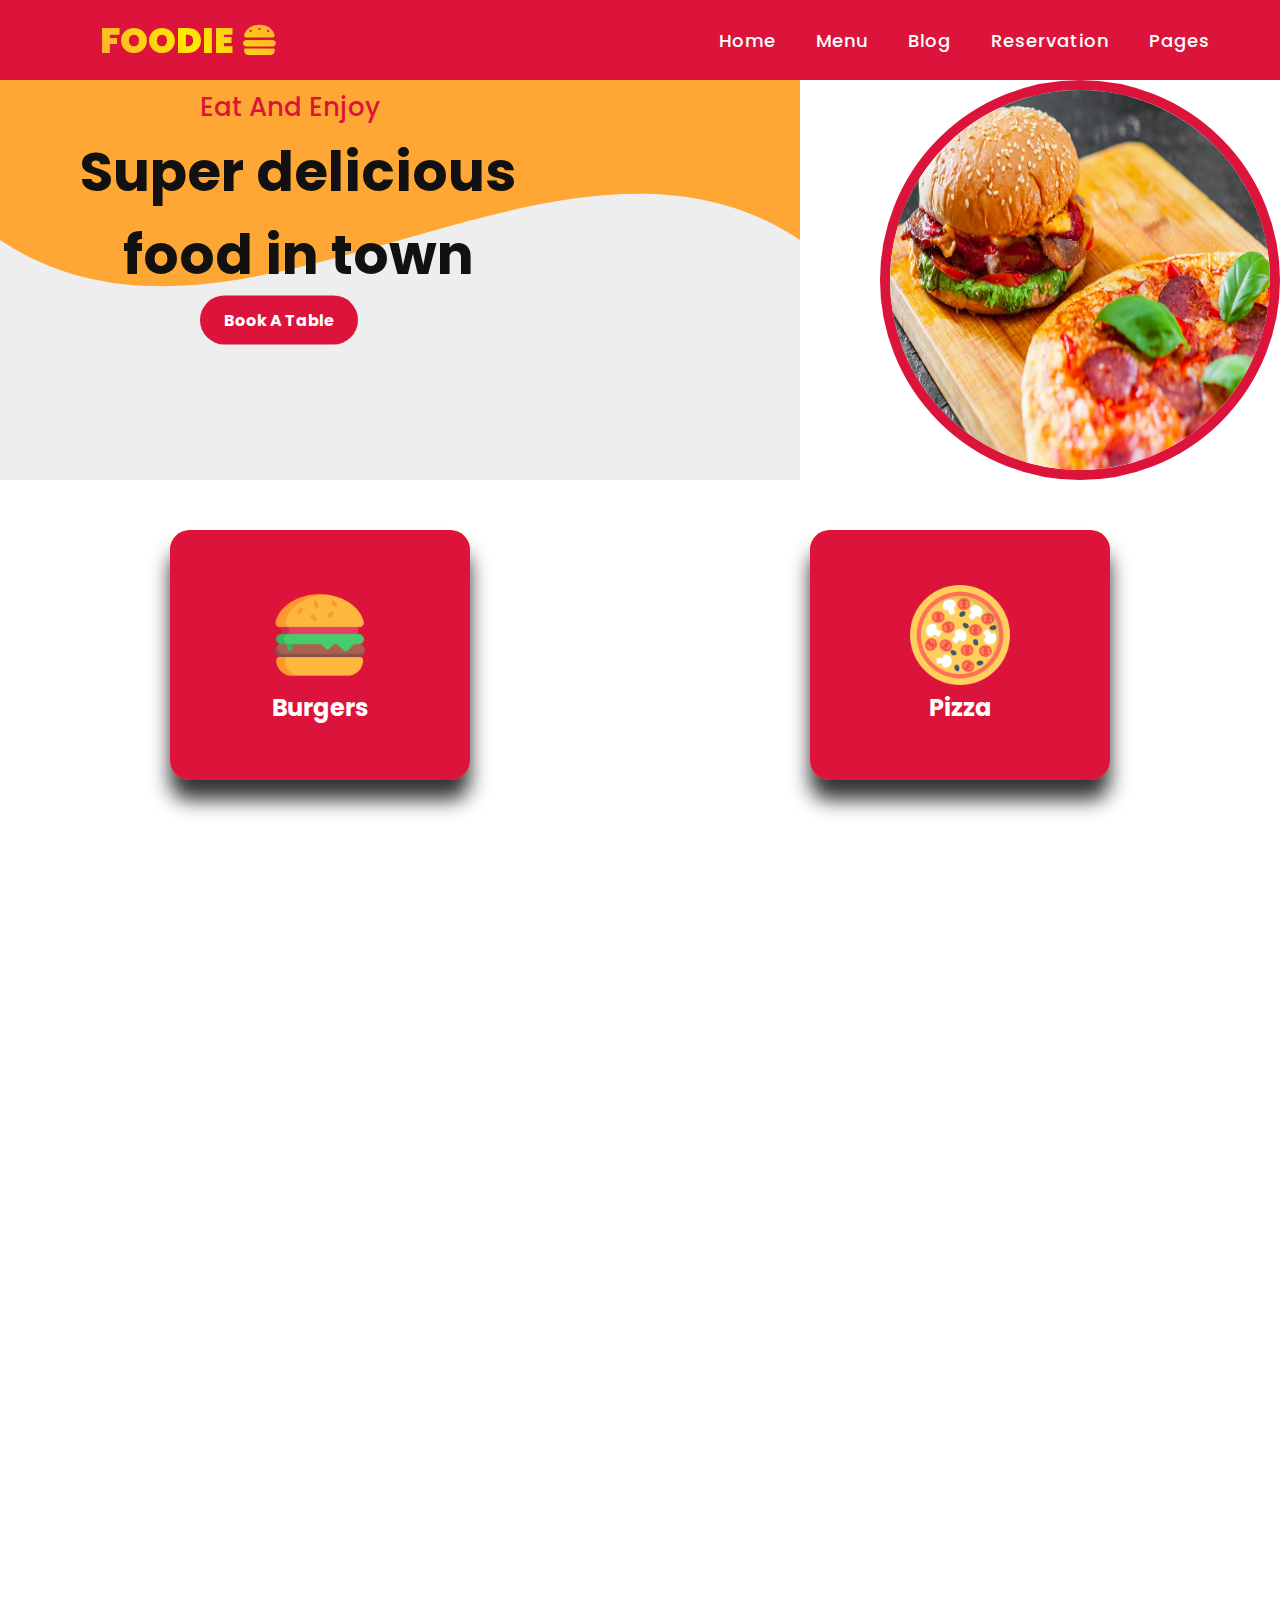
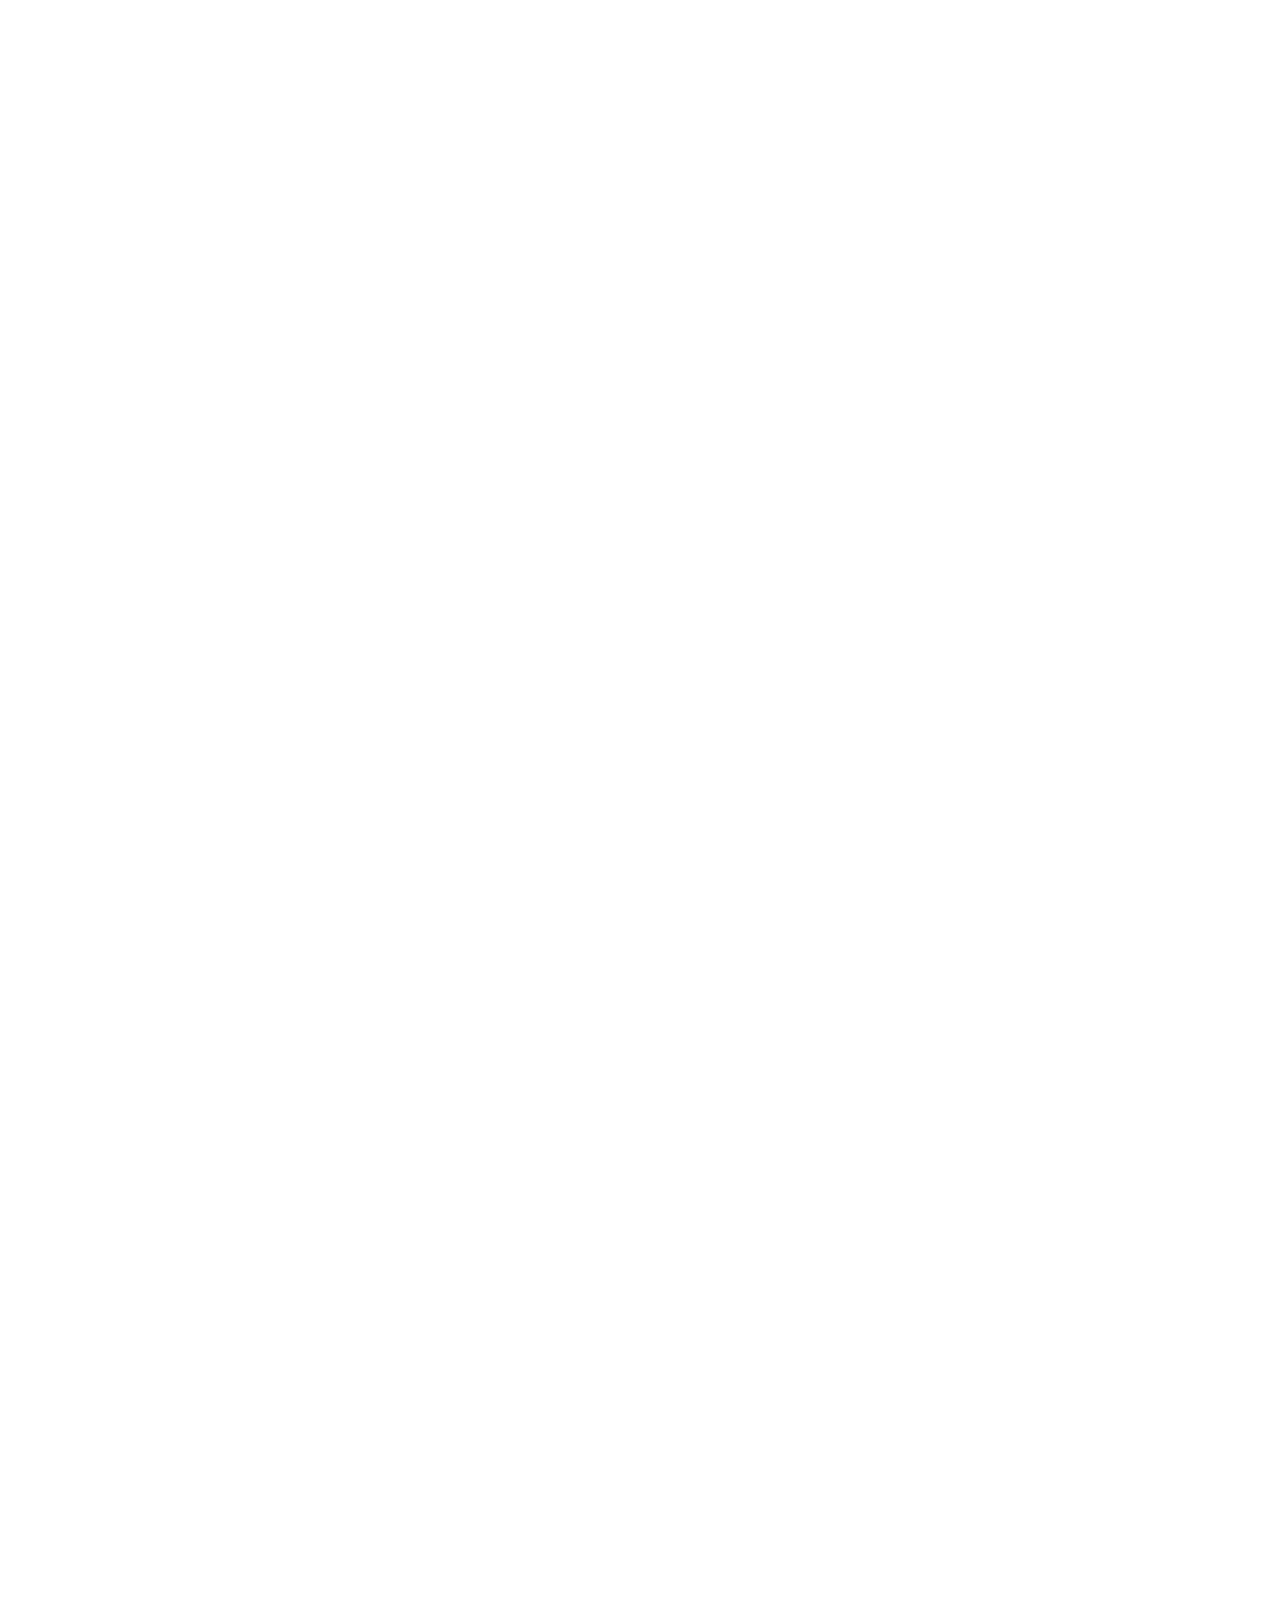
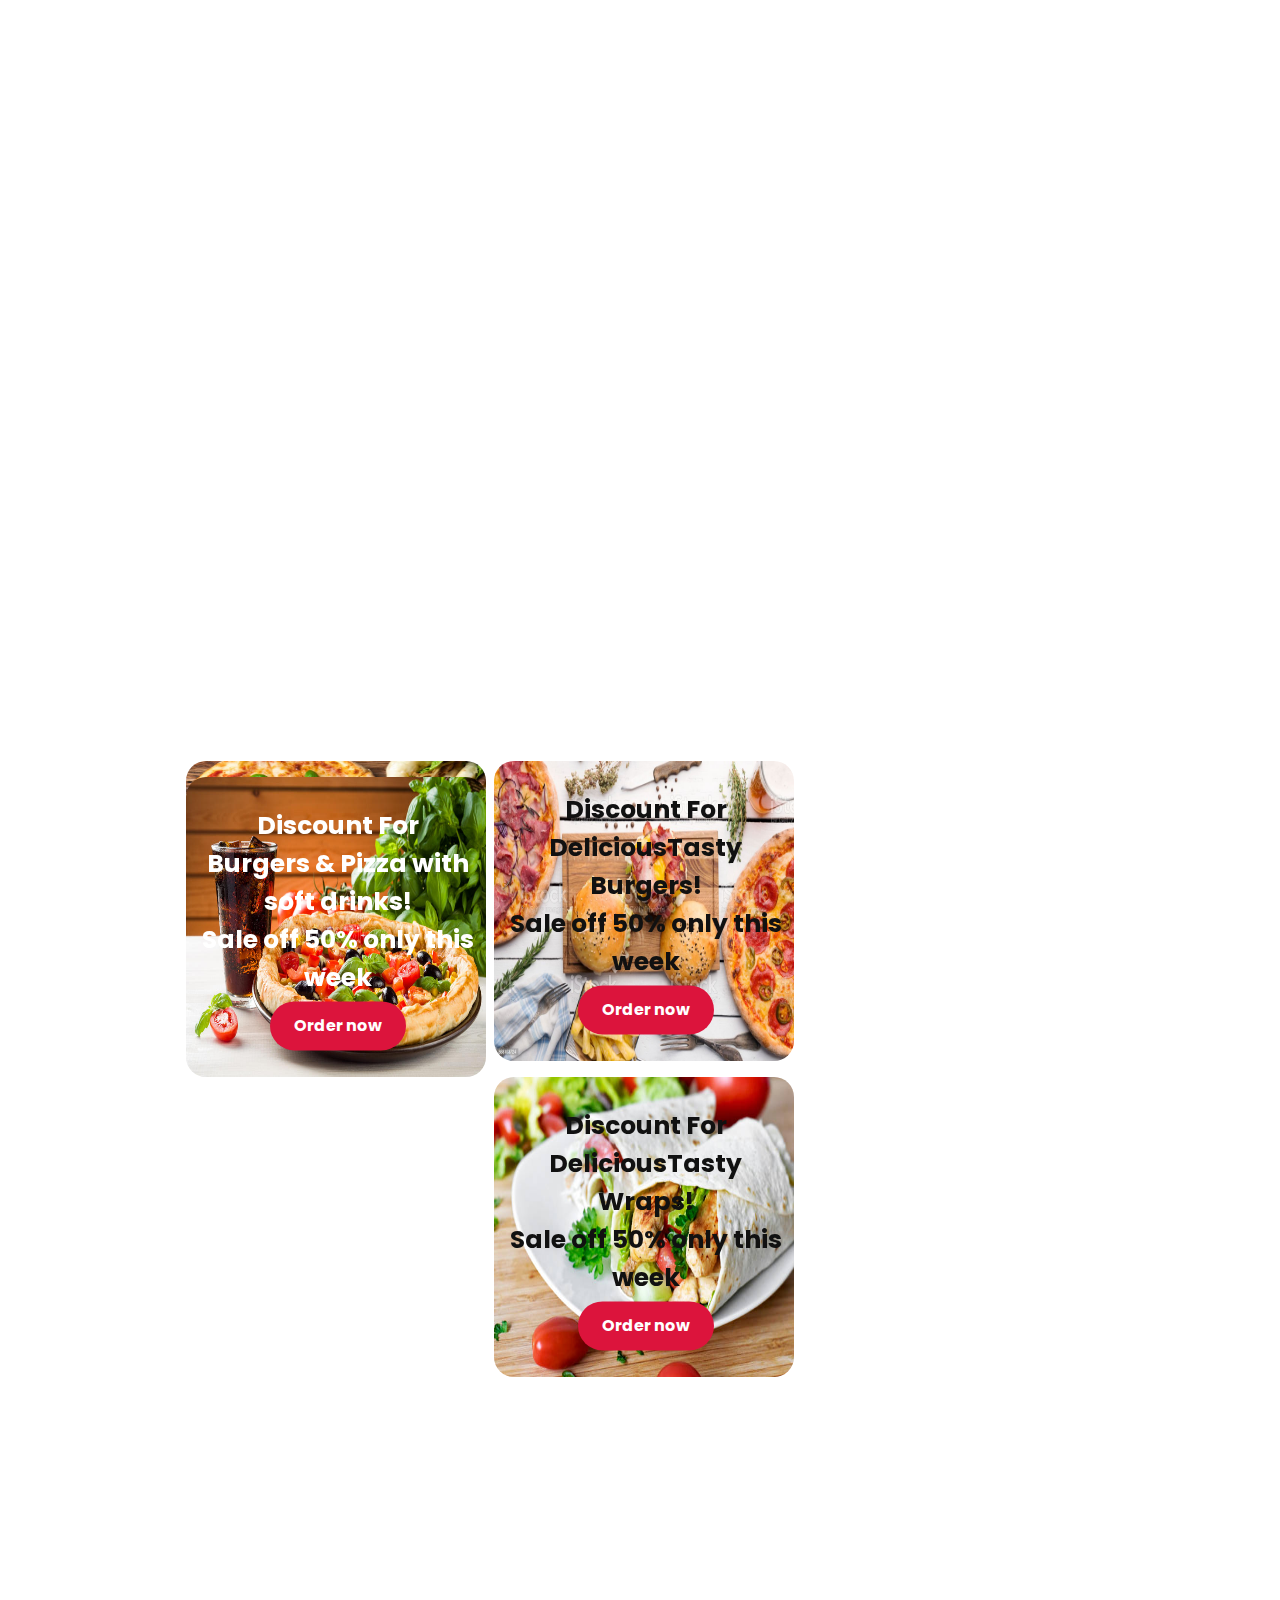
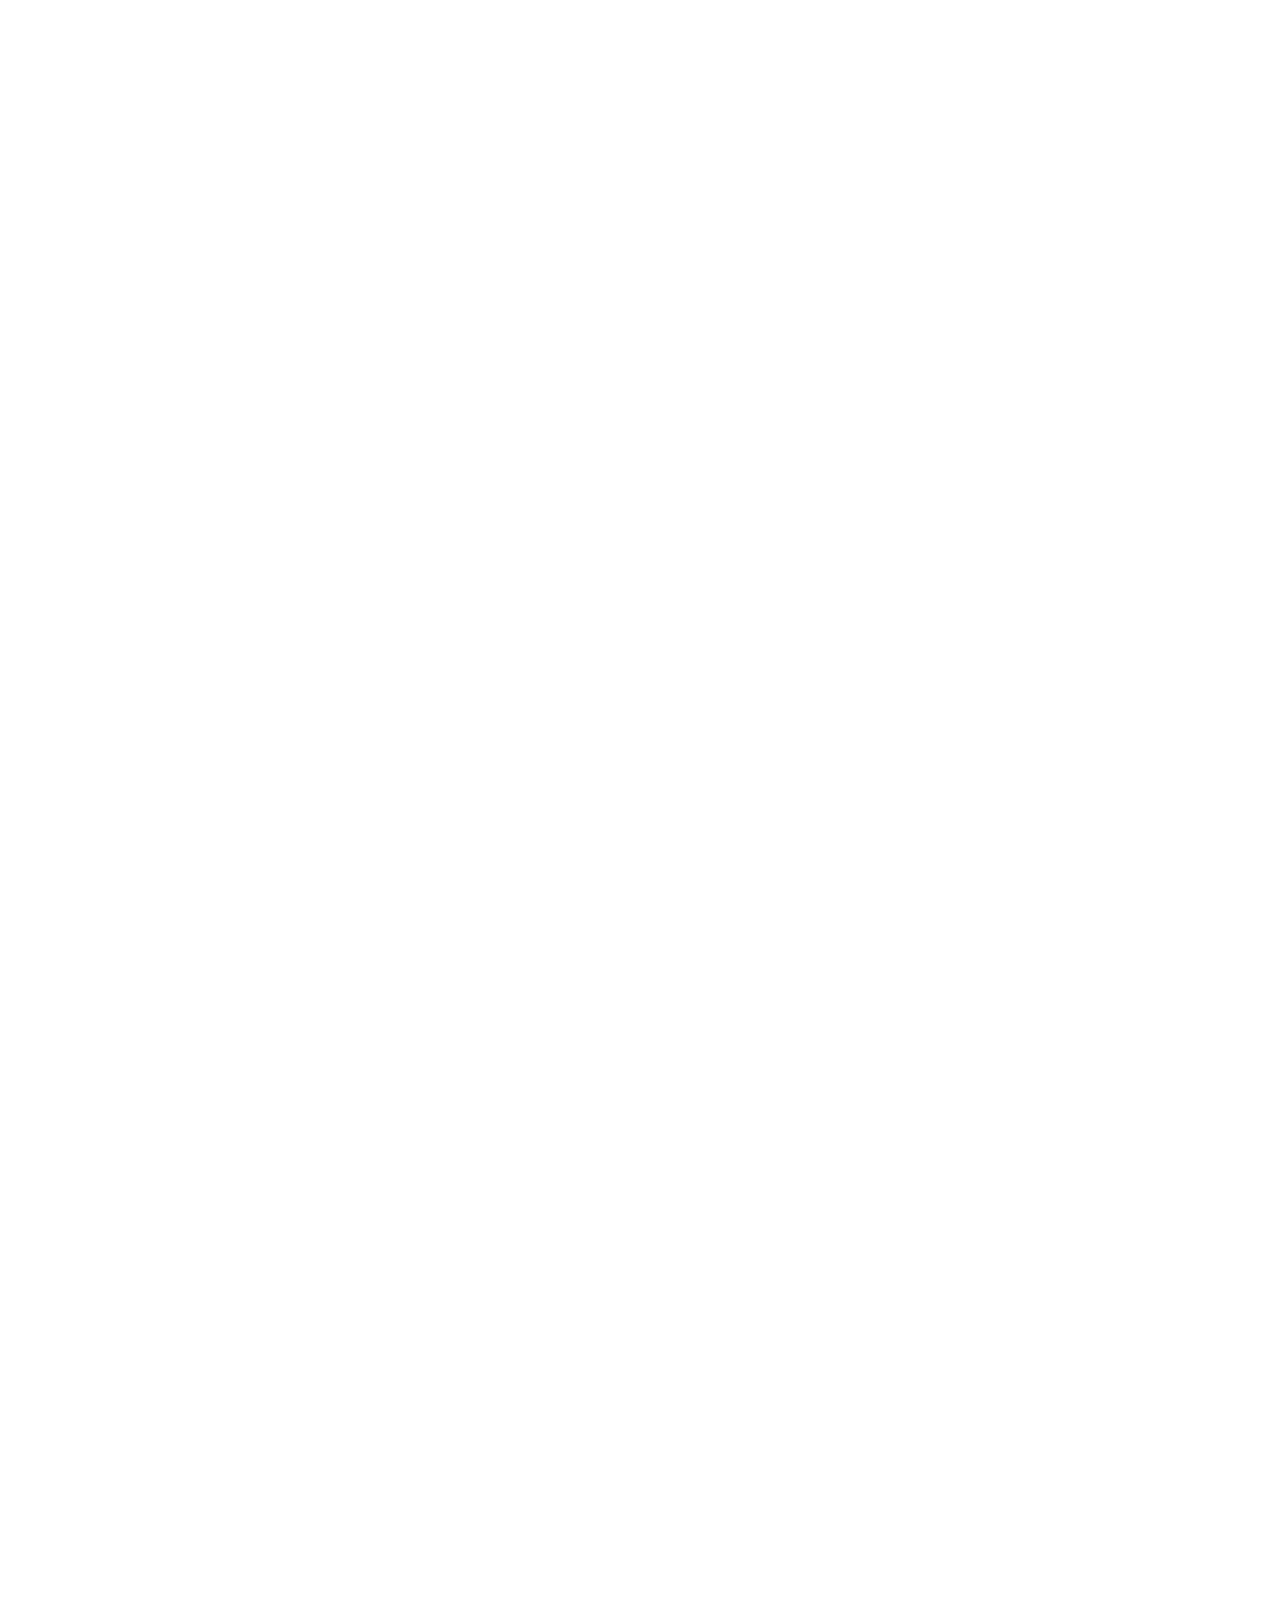
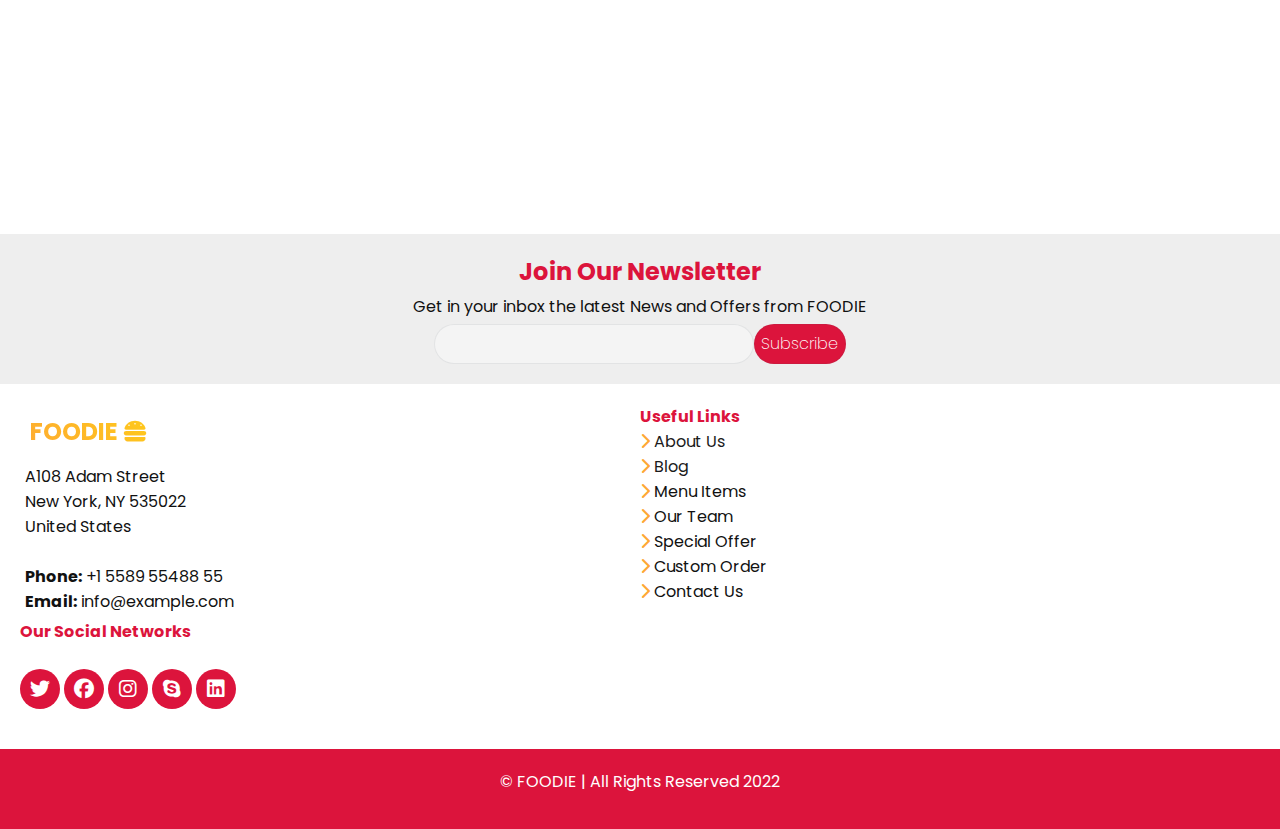
==== index.html @ 1f148a54 "Add files via upload" ====
<!DOCTYPE html>
<html>
   <head>
   <meta charset="utf-8">
      <title></title>
      <link rel="stylesheet" href="style.css">
      <link rel="stylesheet" href="https://unpkg.com/aos@next/dist/aos.css" />
      <link rel="stylesheet"  href="https://cdnjs.cloudflare.com/ajax/libs/font-awesome/6.2.0/css/all.min.css">
       <meta name="viewport" content="width=device-width, initial-scale=1">
   </head>
   
<body>
    
<nav>
         <div class="logo">
          <b>FOODIE</b> <i class="fa-solid fa-burger"></i> 
           </div>
         <input type="checkbox" id="click">
         <label for="click" class="menu-btn">
         <i class="fas fa-bars"></i>
         </label>
         <ul>
         <br>
        <label for="click" class="menu-btn">
         <i style="font-size:36px;cursor:none;" class="fa fa-times-circle"></i>
         </label>
            <li><a href="#">Home</a></li>
            <li><a href="#">Menu</a></li>
            <li><a href="#blog">Blog</a></li>
            <li><a href="#">Reservation</a></li>
            <li><a href="#">Pages</a></li>
         </ul>
      </nav>
           
            <div class="content">
            <div class="container"><div class="top-left">Eat And Enjoy</div><div class="top-bottom">Super delicious<br>food in town</div>
            <a class="btn" href="" >Book A Table</a>
            <svg class="svg" viewBox="0 0 500 500"
            preserveAspectRatio="xMinYMin meet">
            
            <path d="M0, 100 C150, 200 350,
            0 500, 100 L500, 00 L0, 0 Z"
            style="stroke:none; fill:#fea735;">
            </path>
            </svg>
            </div>
            <img class="foodie" src="foodie1.jpeg" data-aos="fade-up" >
             <div class="team">
             <div class="card" data-aos="fade-up" >
             <div class="side side1">
             <div class="img-info">
             <img  src="burger.png" data-aos="slide-right" >
             <h2>Burgers</h2>
             </div>
             </div>
             <div class="side side2">
             <div class="img-info">
             <a class="btn1" href="#">See Menu</a>
             </div>
             </div>
             </div>
             <div class="card" data-aos="fade-up">
             <div class="side side1">
             <div class="img-info">
             <img src="pizza.png" data-aos="slide-left">
             <h2>Pizza</h2>
             </div>
             </div>
             <div class="side side2">
             <div class="img-info">
             <a class="btn1" href="#">See Menu</a>
             </div>
             </div>
             </div>
             <div class="card" data-aos="fade-up">
             <div class="side side1">
             <div class="img-info">
             <img src="wrap.png" data-aos="slide-right">
             <h2>Wraps</h2>
             </div>
             </div>
             <div class="side side2">
             <div class="img-info">
             <a class="btn1" href="#">See Menu</a>
             </div>
             </div>
             </div>
             <div class="card" data-aos="fade-up">
             <div class="side side1">
             <div class="img-info">
             <img src="soft.png" data-aos="slide-left">
             <h2>Soft drinks</h2>
             </div>
             </div>
             <div class="side side2">
             <div class="img-info">
             <a class="btn1" href="#">See Menu</a>
             </div>
             </div>
             </div>
             </div>
             <br>
             <br>
             <div class="container2" data-aos="fade-in">
             <div class="text-bot" >WE PUT 100% OF LOVE AND DEDICATION</div>
             <h1>Panpie, Burgers, And Best Pizzas In Town</h1>
             <p class="des">Lorem Ipsum has been the industry's standard dummy text ever since the 1500s, when an unknown printer took a galley of type and scrambled it to make a type specimen book. </p> 
                     
           <h4>  <i class="fas fa-check-circle"></i> Additional charge for premium toppings</h4>
             <br>
            <h4><i class="fas fa-check-circle"></i> Minimum of 2 required.</h4>
             <br>
             <h4><i class="fas fa-check-circle"></i> Premium toppings are fixed</h4>
             <br>
             <br>
             <a class="btn1" href="" >Who We Are?</a>
            <br>
            <br>
             <img class="ring" src="burgers.jpg" data-aos="slide-up">
             </div>
             
              <div class="text-bot" data-aos="fade-in">FRESH FROM PANPIE</div>
            <h1 data-aos="fade-in">We Offer People Best Way
             To Eat Best Food</h1>
           
             
             <button class="btn1" onclick="item1();item2();item3();item4();" data-aos="fade-in" >ALL Items</button>
             
             <button class="btn1" onclick="pizza1();pizza2();pizza3();pizza4();" data-aos="fade-in" >Pizzas</button>
             
             <button class="btn1" onclick="burger1();burger2();burger3();burger4();" data-aos="fade-in" >Burgers</button>
             
             <button class="btn1" onclick="wraps1();wraps2();wraps3();wraps4();" data-aos="fade-in">Wraps</button>
             
             <button class="btn1" onclick="soft1();soft2();soft3();soft4();soft5();soft6();" data-aos="fade-in">Combo Meals</button>
             
               <div class="container3">
             <div class="card1" data-aos="flip-left"> 
             <h3 id="name1">Classic Burger</h3>
             <img class="ring2" id="myImage1" src="burger1.png" data-aos="flip-down">
             <br>
             <p id="price1">$14.00
             </p>
             
             <span><input type="button" value="Buy now"></span>
             <br>
             </div>
             
             <div class="card1" data-aos="flip-left"> 
             <h3 id="name2">Italiano Pizza</h3>
             <img class="ring2" id="myImage2" src="pizza1.png" data-aos="flip-down">
             <br>
             <p id="price2">22 cm $19.00<br>
             29cm $22.00
             </p>

             <span><input type="button" value="Buy now"></span>
            <br>
            </div>
             
             <div class="card1" data-aos="flip-left"> 
             <h3 id="name3">Combo Meals</h3>
             <img class="ring2" id="myImage3" src="soft1.png" data-aos="flip-down">
             <br>
             <p id="price3">$5.00<br>
             </p>
             
             <span><input type="button" value="Buy now"></span>
             <br>
             </div>
             
             <div class="card1" data-aos="flip-left"> 
             <h3 id="name4">Wraps</h3>
             <img class="ring2" id="myImage4" src="wraps1.png" data-aos="flip-down">
             <br>
             <p id="price4">$10.00<br>
        
             </p>
             <span><input type="button" value="Buy now"></span>
             <br>
             </div>
           
             </div>
             <br>
             <br>
             
             
             <div class="container4" data-aos="fade-up">
             <div class="text-bot">IT'S BEST SIMPLE & USEFUL</div>
             <h1>What Our Client Says</h1>
             <p class="des">Contary to popular belief,Lorem ipsum is not simply random text. It has roots in his piece of Classical Latin literature from 45 BC, making it Over 2000 years old.
             </p>
             &nbsp;
             <div class="left">
             <h2 >Saad</h2>
             
             
             <h4>Founder</h4>
             
             </div>
             </div>
             <br>
             <ul>
             <div class="statscounts" id="counter"data-aos="fade-in">
             <div class="statwrap">
             <h1 class="st1"><span class="stat-count" data-count="375">0</span></h1>
             <li>INGREDIENTS</li>
             </div>
             <div class="statwrap">
             <h1 class="st2"><span class="stat-count" data-count="297">0</span></h1>
             <li>CLIENTS DAILY</li>
             </div>
             <div class="statwrap">
             <h1 class="st3"><span class="stat-count" data-count="675">0</span></h1>
             <li>YEARS OF EXPERIENCE</li>
             </div>
             <div class="statwrap">
             <h1 class="st4"><span class="stat-count" data-count="471">0</span></h1>
             <li>FRESH & HALAL</li>
             </div>
             </div>
             </ul>
             <br>


             <div class="img-container" data-aos="slide-up">
             <div class="image-con" >
             <div class="top-bottom2">
             Discount For<br> 
             DeliciousTasty<br>
              Burgers!<br>
             Sale off 50% only this week</div>
             <img class="all" src="burpiz2.jpg" height="100%" width="100%">
             <button class="btn3">Order now</button>
             </div>
    
             <div class="image-con" data-aos="slide-right">
             <div class="top-bottom3">
             Discount For<br>
             DeliciousTasty<br>
              Burgers!<br>
              Sale off 50% only this week</div> 
             <img class="all" src="burpiz.jpg" height="100%" width="100%">
             <button class="btn3">Order now</button>
             </div> 
       
             <div class="image-con" data-aos="slide-down">
             <div class="top-bottom2">
             Discount For<br>
             Burgers & Pizza with<br>
             soft drinks!<br>
             Sale off 50% only this week
             <br>
             <br>
             </div> 
             <img class="all" src="piz3.jpg" height="100%" width="100%">
             <button class="btn3">Order now</button>
             </div>
     
             <div class="image-con" data-aos="slide-right">
             <div class="top-bottom3">
             Discount For<br>
             DeliciousTasty<br>
             Wraps!<br>
             Sale off 50% only this week</div> 
             <img class="all" src="wraps.jpg" height="100%" width="100%">
             <button class="btn3">Order now</button>
             </div>
             </div>
             <br>
             
             
             <section id="blog">
             <div class="container2" data-aos="fade-up">
             <div class="text-bot">NEWS & BLOGS</div>
             <h1>What's Happening In Your Town</h1>
             <br>
             <img class="blog" src="blog-01.jpg" height="100%" width="100%" data-aos="fade-in">
             <p style="color: #111;">
             <h1 class="text-bot2">Do You Think About Cheese Pizza Recipes?</h1>
             It is a long established fact that a reader will be distracted by the readable content
             <br>
            <a class="text-bot2" href="" >READ MORE</a>
             </p>
             <br>
             <img class="blog" src="blog-02.jpg" height="100%" width="100%" data-aos="fade-in">
             <p style="color: #111;">
             <h1 class="text-bot2">Hot Pepperoni pizza with chesse.</h1>
             It is a long established fact that a reader will be distracted by the readable content
             <br>
             <a class="text-bot2" href="" >READ MORE</a>
            </p>
             <br>
             <img class="blog" src="blog-03.jpeg" height="100%" width="100%" data-aos="fade-in">
             <p style="color: #111;"><h1 class="text-bot2">Chicken Burger With New Ingridents Made.</h1>
             It is a long established fact that a reader will be distracted by the readable content
             <br>
             <a class="text-bot2" href="" >READ MORE</a>
             </p>
      
             </div>
             </section>
            
      
             <div class="container4">
             <div class="row justify-content-center">
             <div class="text-bot"><h2>Join Our Newsletter</h2></div>
             <p class="des">Get in your inbox the latest News and Offers from FOODIE</p>
             <form action="" method="post">
             <input type="email" name="email"><input type="submit" value="Subscribe">
             </form>
             </div>
             </div>
            
             
         
             <div class="container3">
             
             <div class="footer-contact">
             <h3 class="footer-head">FOODIE <i class="fa-solid fa-burger"></i> </h3>
             <p class="des">
             A108 Adam Street <br>
             New York, NY 535022<br>
             United States <br><br>
             <strong>Phone:</strong> +1 5589 55488 55<br>
             <strong>Email:</strong> info@example.com<br>
             </p>
             </div>
             
             <div class="footer-links">
             <div class="text-bot"><h4>Useful Links</h4></div>
             <ul>
             <li><i class="fas fa-chevron-right"></i> <a href="#"></a>About Us</li>
             <li><i class="fas fa-chevron-right"></i> <a href="#"></a>Blog</li>
             <li><i class="fas fa-chevron-right"></i> <a href="#">Menu Items</a></li>
             <li><i class="fas fa-chevron-right"></i> <a href="#">Our Team</a></li>
             <li><i class="fas fa-chevron-right"></i> <a href="#">Special Offer</a></li>
             <li><i class="fas fa-chevron-right"></i> <a href="#">Custom Order</a></li>
             <li><i class="fas fa-chevron-right"></i> <a href="#">Contact Us</a></li>
             </ul>
             </div>
             
             
             <div class="footer-links">
             <div class="text-bot"><h4>Our Social Networks</h4></div>
             <br>
             <div class="social">
             <a href="#" class="twitter"><i class="fab fa-twitter"></i></a>
             <a href="#" class="facebook"><i class="fab fa-facebook"></i></a>
             <a href="#" class="instagram"><i class="fab fa-instagram"></i></a>
             <a href="#" class="google-plus"><i class="fab fa-skype"></i></a>
             <a href="#" class="linkedin"><i class="fab fa-linkedin"></i></a>
             </div>
             </div>
             </div>
             <br>
       <br>
      <br>
      <br> 
 <footer>© FOODIE | All Rights Reserved 2022</footer>            
 
</div>
<script src="script.js"></script>
<script src="https://ajax.googleapis.com/ajax/libs/jquery/2.1.1/jquery.min.js"></script>
<script src="https://unpkg.com/aos@next/dist/aos.js"></script>
  <script>
    AOS.init();    
    
   function reInitCount(){
   $(".stat-count").each(function() {
   $(this).html('0');
   count($(this));
   });
   }
   
   function count($this) {
   var current = parseInt($this.html(), 10);
   current = current + 1;
   $this.html(++current);
   if (current > $this.data('count')) {
   $this.html($this.data('count'));
   } else {
   setTimeout(function() {
   count($this)
   }, 1);
   }
   }
   
   reInitCount();
   
   
   $(window).scroll(function (event) {
   var scroll = $(window).scrollTop();
   if(scroll == 0)
   setTimeout(function(){reInitCount();},500);
   
   
   });
   
  </script>
</body>
</html>
---- style.css ----
@import url('https://fonts.googleapis.com/css?family=Poppins:400,500,600,700&display=swap');
*{
  margin: 0;
  padding: 0;
  box-sizing: border-box;
  font-family: 'Poppins', sans-serif;
}




body{
background: #fff;
}

.foodie{
width: 100%;
height: auto;

}


nav{
  display: flex;
  height: 80px;
  width: 100%;
  background: crimson;
  align-items: center;
  justify-content: space-between;
  padding: 0 50px 0 100px;
  flex-wrap: wrap;
}

.nav-close{
height: 80px;
width:100%;
background: crimson; 
padding: 20px;
position: fixed;
top:0;
}         

nav .logo{
  background:linear-gradient(45deg,#fea735,#ffea00,#fea735) ;
  -webkit-text-fill-color: transparent; 
  -webkit-background-clip: text;
  font-size: 35px;
  font-weight: 600;
}
nav ul{
  display: flex;
  flex-wrap: wrap;
  list-style: none;
  
}
nav ul li{
  margin: 0 5px;
}
nav ul li a{
  color: #fff;
  text-decoration: none;
  font-size: 18px;
  font-weight: 500;
  padding: 8px 15px;
  border-radius: 5px;
  letter-spacing: 1px;
  transition: all 0.3s ease;
}
nav ul li a.active,
nav ul li a:hover{
  color: #111;
  background: #fea735;
}
nav .menu-btn i{
  color: #fff;
  font-size: 22px;
  cursor: pointer;
  display: none;
}
input[type="checkbox"]{
  display: none;
}
@media (max-width: 1000px){
  nav{
    padding: 0 40px 0 50px;

  }
  
  } 
  
@media (max-width: 920px){
  
  
  nav .menu-btn i{
    display: block;
  }
  #click:checked ~ .menu-btn i:before{
    content: "\f00d";
  }
  nav ul{
    position: fixed;
    top: 0;
    right: -100%;
    background: #fea735;
    height: 100vh;
    width: 100%;
    text-align: center;
    display: block;
    transition: all 0.3s ease;
  }
  #click:checked ~ ul{
    right: 0;
  }
  nav ul li{
    width: 100%;
    margin: 40px 0;
  }
  nav ul li a{
    color: #111;
    width: 100%;
    margin-right: -100%;
    display: block;
    font-size: 20px;
    transition: 0.6s cubic-bezier(0.68, -0.55, 0.265, 1.55);
  }
  #click:checked ~ ul li a{
    margin-left: 0px;
  }
  nav ul li a.active,
  nav ul li a:hover {
    background: none;
    color: #fff;
  }
  
}
.content{
  position: absolute;
  z-index: -1;
  text-align: center;
  width: 100%;
  color: #1b1b1b;
}


* {box-sizing: border-box}
body {font-family: Verdana, sans-serif; margin:0}
.mySlides {display: none}
img {vertical-align: middle;}


footer{
position: absolute;
  left: 0;
  bottom: 0;
  width: 100%;
  background-color: crimson; 
  color: #fff;
  text-align: center;
 height: 80px;
 padding: 20px;

}



.top-left {
 position: absolute;
 font-size:16px;
 top: 8px;
 left: 35%;
 font-weight:500;
 color: crimson;
}

.text-bot{
 font-size:16px;
 font-weight:500;
 color: crimson;
}

.top-bottom {
 position: absolute;
 top: 45px;
 left: 20%;
 font-size:30px;
 font-weight:700;
 color: #fff;
}

.top-bottom2 {
 position: absolute;
 top: 10%;
 left: 1%;
 font-size:25px;
 font-weight:700;
 color: #ffffff;
}

.top-bottom3 {
 position: absolute;
 top: 10%;
 left: 1%;
 font-size:25px;
 font-weight:700;
 color: #111111;
}



.team {
	display: grid;
	position: relative;
	
}
    .team .card{
        position: relative;
        cursor: none;
        text-align: center;
    }
    .team .card .side{
        width: 300px;
        height: 250px;
        transition: 0.5s;
        margin-left:auto;
        margin-right:auto;
    }
     
    .team .card .side.side1{
        margin-top:-50px;
        display: flex;
        justify-content: center;
        align-items: center;
        z-index: 1;
        transform: translateY(100px);
        position: relative;
        background: crimson;
        border-radius:20px;
        border-bottom-left-radius:20px;
        border-bottom-right-radius:20px;
    }
    .team .card:hover .side.side1{
        background: crimson;
        transform: translateY(100px);

    }
    .team .card .side.side2 {
        padding: 20px;
	box-sizing: border-box;
	box-shadow: 0 20px 20px rgba(0, 0, 0, 0.8);
	transform: translateY(-150px);
	position: relative;
	background: #fea735;
	display: flex;
	justify-content: center;
	align-items: center;
	border-radius:20px;
	border-bottom-right-radius:20px;
	border-bottom-left-radius:20px;
}
    .team .card:hover .side.side2{
        transform: translateY(0);
    }
     .team .card .side.side2 .img-info h2 {
	margin:0;
}
    .team .card .side.side2 .img-info p{
        margin: 0;
        padding: 0;
    }
    .team .card .side.side1 .img-info{
        transition: 0.5s;
        text-align: center;
    }
     
    .team .card:hover .side.side1 .img-info{
        opacity: 1;
    }
     
    .team .card .side.side1 .img-info img{
        max-width: 100px;
    }
     
    .team .card .side.side1 .img-info h2{
        text-align: center;
        font-size: 1.5em;
        margin: 5px 0 0;
        padding: 0;
        color: #fff;
        
    }
    .team .card .side.side2 .img-info a {
	padding: 5px 15px;
	border-radius: 50px;
	background: crimson;
    color: #fff;
    margin: 100px 0 20px ;
	display: inline-block;
	text-decoration: none;
	font-weight: 600;
	
}  
    
    .team .card .side.side2 .img-info a:hover {
	background: #111;
	color: #fff;
}

.container {
 position: relative;
 width: 100%;
 max-width: 400px;
}


.container6 {
 position: relative;
 width: 100%;
 max-width: 400px;
}

.container6 img {
 width: 100%;
}

.container img {
 width: 100%;
}

.container .btn{
 position: absolute;
 top: 80%;
 left: 50%;
 transform: translate(-50%, 300%);
 -ms-transform: translate(-50%, -50%);
 background-color: crimson;
 color: white;
 font-size: 16px;
 padding: 12px 24px;
 border: none;
 cursor: pointer;
 border-radius: 30px;
 text-align: center;
 
}



.image-con {
width: 300px;
 height: 300px;
 overflow: hidden;
 margin: 0 auto;
 position: relative;
}

.image-con img {
 width: 100%;
 transition: 0.5s all ease-in-out;
}

.image-con:hover img{
            transform: scale(1.5);
        }



.image-con .btn3{
 position: absolute;
 top: 80%;
 left: 50%;
 transform: translate(-50%, -40%);
 -ms-transform: translate(-50%, -50%);
 background-color: crimson;
 color: white;
 font-size: 16px;
 padding: 12px 24px;
 border: none;
 cursor: pointer;
 border-radius: 30px;
 text-align: center;
 font-weight:700;
}


.btn{
font-size:20px;
background: crimson;
border-radius:30px;
text-decoration:none;
font-weight:700;
color: #fff;
}




.btn1{
font-size:20px;
background: crimson;
border-radius:30px;
padding: 10px;
text-decoration:none;
font-weight:700;
color: #fff;
}

.btn1:hover{
background: #111;
}

.ring{
margin-left:auto;
margin-right:auto;
 height: 300px;
 width: 300px;
 border-radius:100%;
 border: 10px solid crimson;

}

.container2{
background: #eee;
width: 100%;
height: 100%;
padding: 10px;

}

.fa-check-circle{
color: crimson;

}

button{
padding: 15px 32px;
 text-align: center;
 text-decoration: none;
 display: inline-block;
 margin: 4px 2px;
 border: none;
}

 .card1 {
    width: 300px;
    height: 280px;
    margin-left:auto;
    margin-right:auto;
    background: crimson;
    border-radius:20px;
    margin-top:35px;
    box-shadow: 0 20px 20px rgba(0, 0, 0, 0.8);
      
}

.container3 .card1:hover img
{
 -webkit-filter: blur(1.7px);
}

p{
color: #fff;
}

.container3 .card1:hover p  
{
 color: #111;
}


.container3 .card1:hover h3  
{
 color: #111;
}
.container3 .card1 span
{
 display:none;
}
.container3 .card1:hover span 
{
 display:inline-block;
}
.container3 .card1 span input[type="button"]
{
 width:120px;
 height:40px;
 background-color: crimson;
 border:none;
 color:white;
 font-weight:bold;
 font-size:17px;
 border-radius:20px;
}


p{
margin: 5px;
}

.des{
color:#111;

}


  .card1:hover{
 background: linear-gradient(45deg,orange,bisque,orange);
 border: 2px solid crimson;
 color: #111;
 }



.container3{
width: 100%;
display: grid;
padding: 20px;
}

.container4{
background: #eee;
width: 100%;
display: grid;
padding: 20px;
}


.blog{
border-radius:20px;
width: 90%;
}


.all{
border-radius:20px;
}


h3{
text-align: center;
    font-size: 1.5em;
    padding: 10px;
    color: #fff;
}

.left{
text-align:left;
padding-left:20px;
}

.ring2{
margin-left:auto;
margin-right:auto;
 height: 100px;
 width: 100px;
}

input[type="email"]{
font-family: 'Poppins', sans-serif;
font-weight: 200;
font-size: 16px;
padding: .4em;
background: rgba(249, 250, 250, .5);
border: 1px solid rgba(74, 86, 96, .1);
border-radius: 20px;
outline-color: #5dc3f2;
}

input[type="submit"]{
font-family: 'Poppins', sans-serif;
font-weight: 200;
font-size: 16px;
padding: .4em;
background: crimson;
border: 1px solid rgba(74, 86, 96, .1);
border-radius: 20px;
color: #fff;
}

.footer-contact{
text-align:left;
}

.footer-links{
text-align:left;

}

li{
display: block;
}

.fas{
color: #fea735;
}

.fa-check-circle{
color: crimson;
}



.footer-links ul li a{
color: #111;
text-decoration:none;
}

.fab{
display:inline;
background: crimson;
height: 40px;
width: 40px;
border-radius:100%;
font-size:20px;
color: #fff;
padding: 10px;
text-align:center;
}

.footer-head{
text-align:left;
background:linear-gradient(45deg,#fea735,#ffea00,#fea735) ;
 -webkit-text-fill-color: transparent; 
 -webkit-background-clip: text;

}

.st1,.st3{
color: crimson;

}

.st2,.st4{
color: #fea735;

}

.img-container{
  max-width: 1200px;
  margin: 0 auto;
  display: grid;
  gap: 1rem;
}


.statscounts{
  margin-left:auto;
  margin-right: auto;
  display: grid;
  gap: 0rem;
  text-align: center;
}

 .text-bot2{
color: crimson;

}


.btn3:hover{
background: #111;
}


.svg{
display: none;

}

@media (min-width: 500px) {

 .team { grid-template-columns: repeat(2, 1fr); }
 
.container3 { grid-template-columns: repeat(2, 1fr); }
 

  .img-container { grid-template-columns: repeat(2, 1fr); }

  .statscounts { grid-template-columns: repeat(4, 1fr); }

.blog-con { grid-template-columns: repeat(3, 1fr); }



 .container .btn{
 position: absolute;
 top: 60%;
 left: 25%;
 transform: translate( 0%, -50%);
 -ms-transform: translate(-50%, -50%);
 background-color: crimson;
 color: white;
 font-size: 16px;
 padding: 12px 24px;
 border: none;
 cursor: pointer;
 border-radius: 30px;
 text-align: center;
 }
  
 .top-left {
 position: absolute;
 font-size:26px;
 top: 8px;
 left: 25%;
 font-weight:500;
 color: crimson;
 }
 
 .top-bottom {
 position: absolute;
 top: 50px;
 left: 10%;
 font-size:55px;
 font-weight:700;
 color: #111;
 
 }
 

  .foodie{
  width: 400px;
  height: 400px;
 position: absolute;
 right: 0;
 border-radius:100%;
 top: 0;
 border: 10px solid crimson;
  }
  
  
 .container{
 height: 400px;
 max-width:800px;
 background: #eee;
 }


.svg{
display: block;

}

 
 }
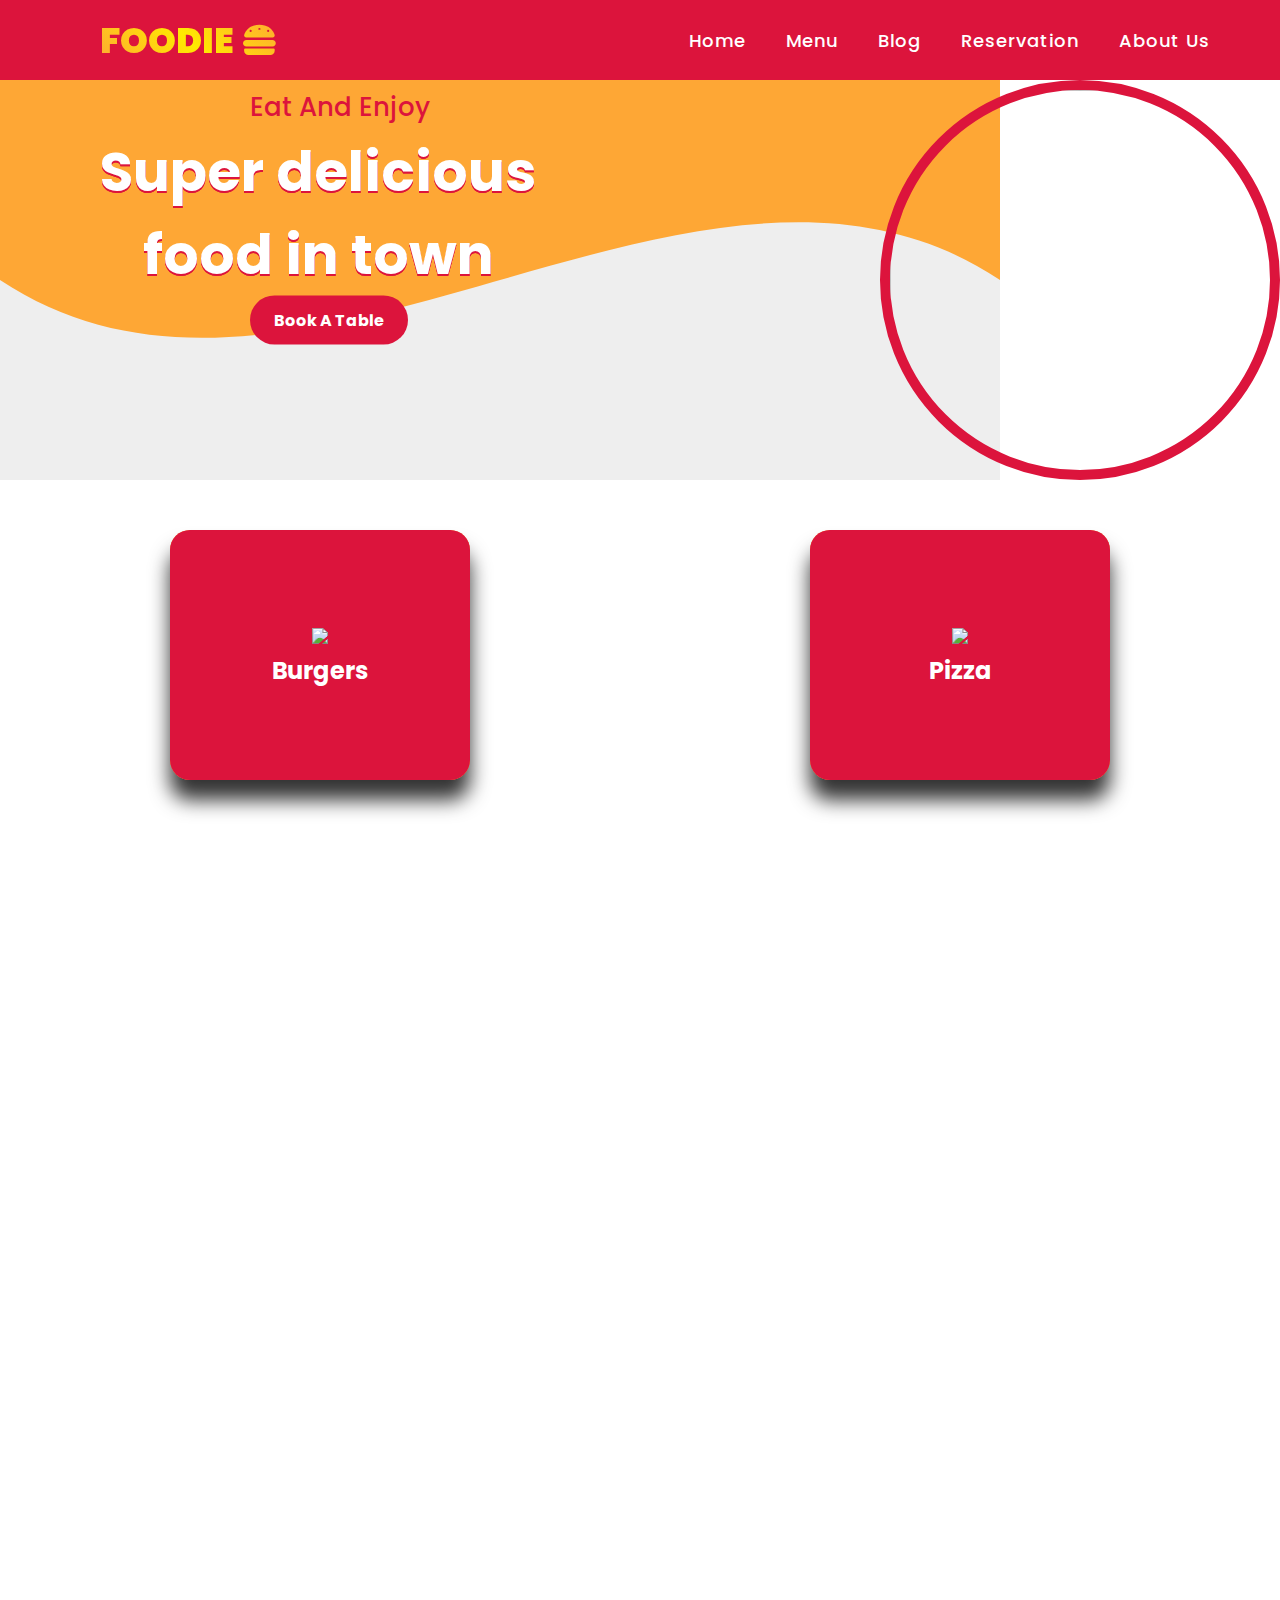
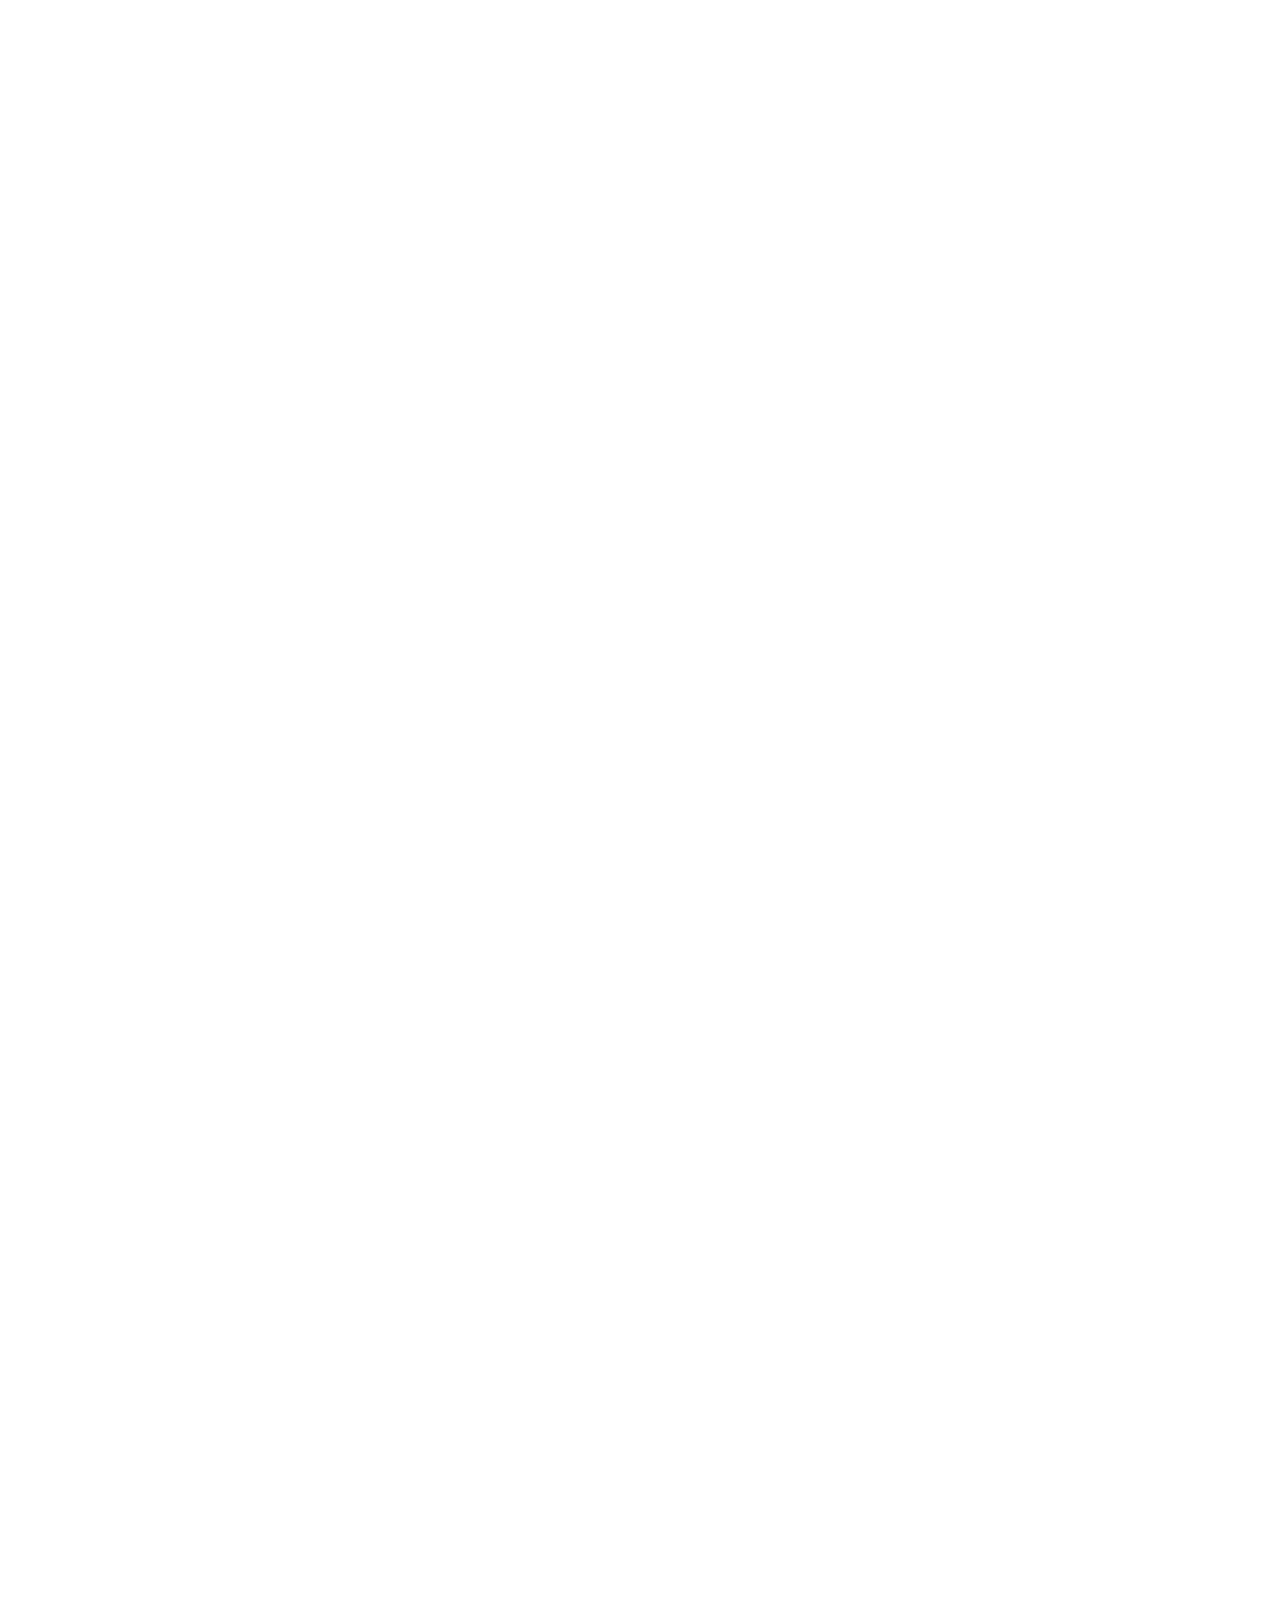
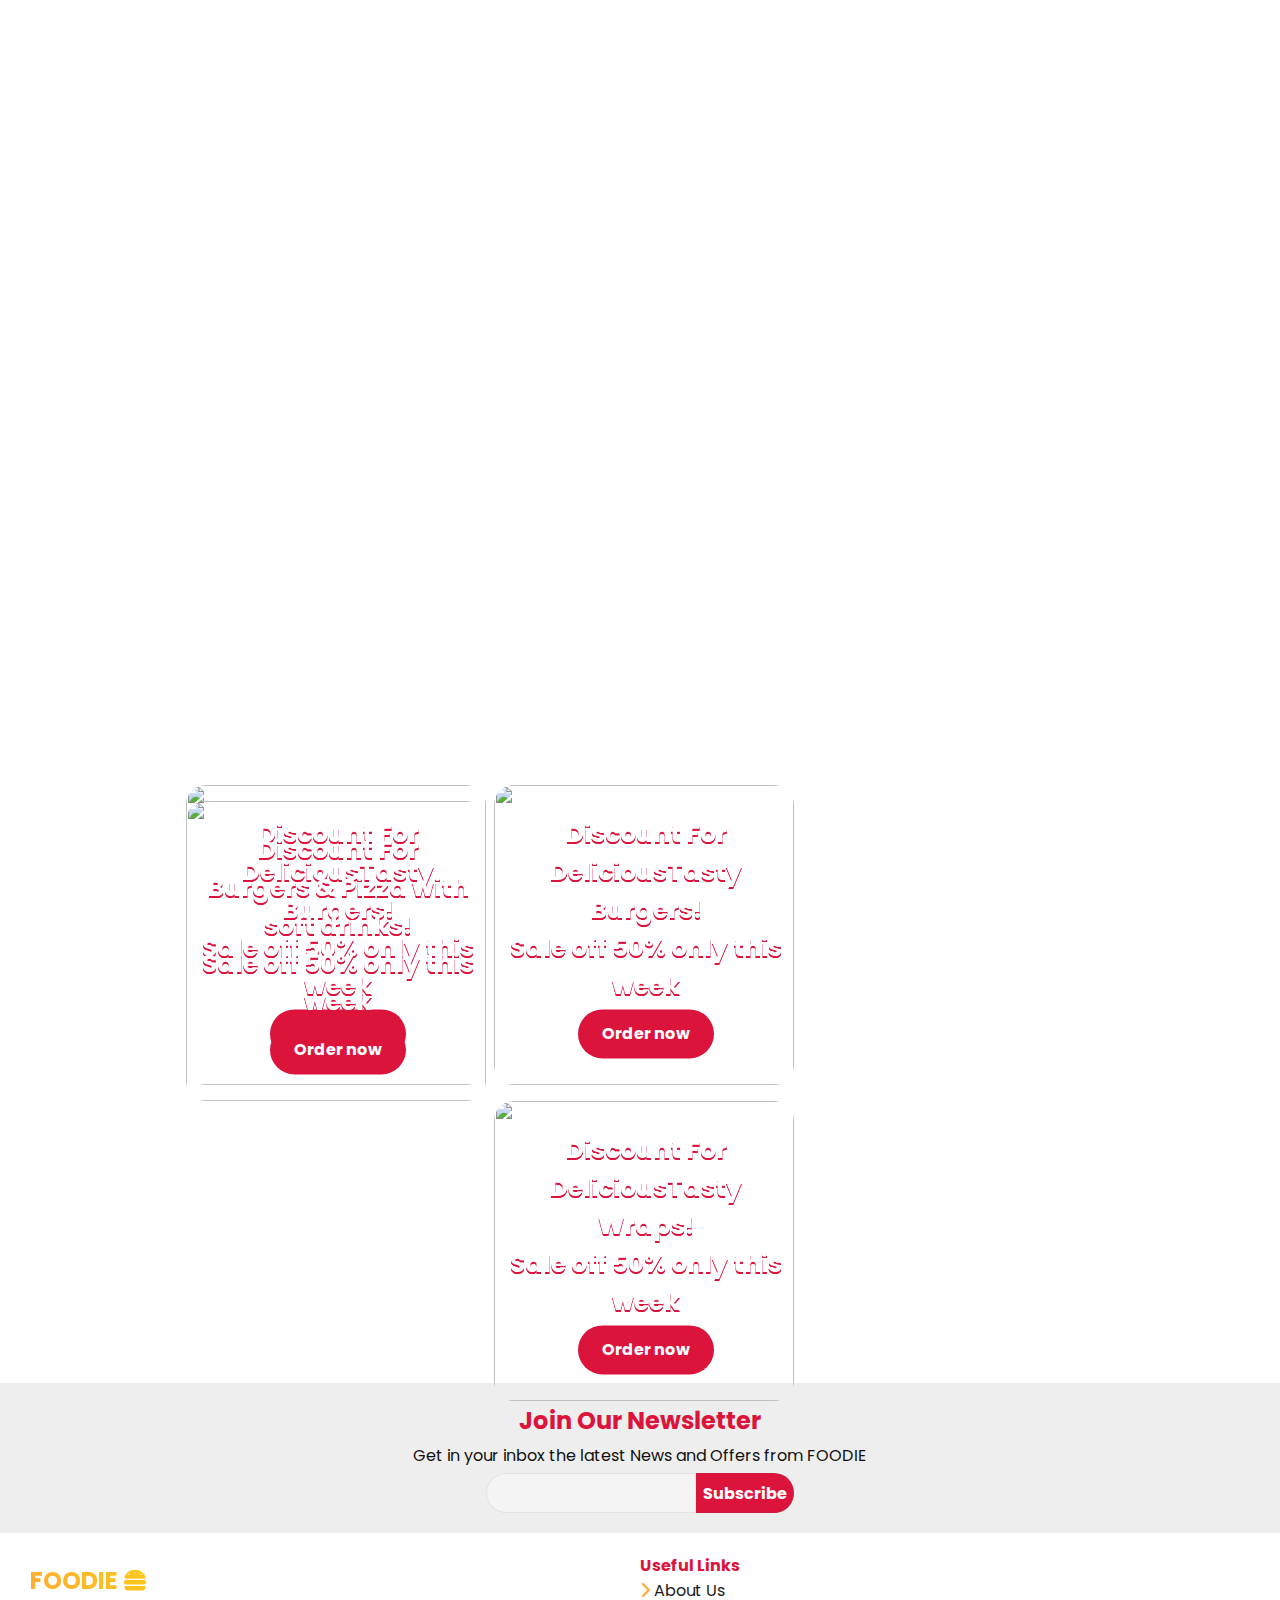
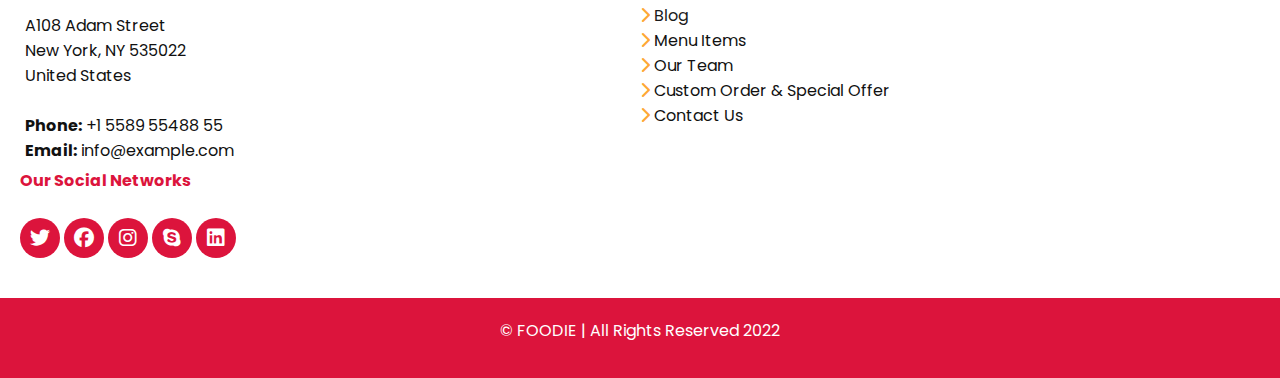
==== commit af20847c: "Add files via upload" ====
--- a/index.html
+++ b/index.html
@@ -25,10 +25,10 @@
          <i style="font-size:36px;cursor:none;" class="fa fa-times-circle"></i>
          </label>
             <li><a href="#">Home</a></li>
-            <li><a href="#">Menu</a></li>
-            <li><a href="#blog">Blog</a></li>
-            <li><a href="#">Reservation</a></li>
-            <li><a href="#">Pages</a></li>
+            <li><a href="menu.html" >Menu</a>
+            <li><a href="blog.html">Blog</a></li>
+            <li><a href="reservation.html">Reservation</a></li>
+            <li><a href="about.html">About Us</a></li>
          </ul>
       </nav>
            
@@ -44,12 +44,12 @@
             </path>
             </svg>
             </div>
-            <img class="foodie" src="foodie1.jpeg" data-aos="fade-up" >
+            <img class="foodie" src="images/foodie1.jpeg" data-aos="fade-up" >
              <div class="team">
              <div class="card" data-aos="fade-up" >
              <div class="side side1">
              <div class="img-info">
-             <img  src="burger.png" data-aos="slide-right" >
+             <img  src="images/burger.png" data-aos="slide-right" >
              <h2>Burgers</h2>
              </div>
              </div>
@@ -62,7 +62,7 @@
              <div class="card" data-aos="fade-up">
              <div class="side side1">
              <div class="img-info">
-             <img src="pizza.png" data-aos="slide-left">
+             <img src="images/pizza.png" data-aos="slide-left">
              <h2>Pizza</h2>
              </div>
              </div>
@@ -75,7 +75,7 @@
              <div class="card" data-aos="fade-up">
              <div class="side side1">
              <div class="img-info">
-             <img src="wrap.png" data-aos="slide-right">
+             <img src="images/wrap.png" data-aos="slide-right">
              <h2>Wraps</h2>
              </div>
              </div>
@@ -88,7 +88,7 @@
              <div class="card" data-aos="fade-up">
              <div class="side side1">
              <div class="img-info">
-             <img src="soft.png" data-aos="slide-left">
+             <img src="images/soft.png" data-aos="slide-left">
              <h2>Soft drinks</h2>
              </div>
              </div>
@@ -116,7 +116,7 @@
              <a class="btn1" href="" >Who We Are?</a>
             <br>
             <br>
-             <img class="ring" src="burgers.jpg" data-aos="slide-up">
+             <img class="ring" src="images/burgers.jpg" data-aos="slide-up">
              </div>
              
               <div class="text-bot" data-aos="fade-in">FRESH FROM PANPIE</div>
@@ -137,7 +137,7 @@
                <div class="container3">
              <div class="card1" data-aos="flip-left"> 
              <h3 id="name1">Classic Burger</h3>
-             <img class="ring2" id="myImage1" src="burger1.png" data-aos="flip-down">
+             <img class="ring2" id="myImage1" src="images/burger1.png" data-aos="flip-down">
              <br>
              <p id="price1">$14.00
              </p>
@@ -148,7 +148,7 @@
              
              <div class="card1" data-aos="flip-left"> 
              <h3 id="name2">Italiano Pizza</h3>
-             <img class="ring2" id="myImage2" src="pizza1.png" data-aos="flip-down">
+             <img class="ring2" id="myImage2" src="images/pizza1.png" data-aos="flip-down">
              <br>
              <p id="price2">22 cm $19.00<br>
              29cm $22.00
@@ -160,7 +160,7 @@
              
              <div class="card1" data-aos="flip-left"> 
              <h3 id="name3">Combo Meals</h3>
-             <img class="ring2" id="myImage3" src="soft1.png" data-aos="flip-down">
+             <img class="ring2" id="myImage3" src="images/soft1.png" data-aos="flip-down">
              <br>
              <p id="price3">$5.00<br>
              </p>
@@ -171,7 +171,7 @@
              
              <div class="card1" data-aos="flip-left"> 
              <h3 id="name4">Wraps</h3>
-             <img class="ring2" id="myImage4" src="wraps1.png" data-aos="flip-down">
+             <img class="ring2" id="myImage4" src="images/wraps1.png" data-aos="flip-down">
              <br>
              <p id="price4">$10.00<br>
         
@@ -192,7 +192,7 @@
              </p>
              &nbsp;
              <div class="left">
-             <h2 >Saad</h2>
+             <h2>Chris</h2>
              
              
              <h4>Founder</h4>
@@ -230,7 +230,7 @@
              DeliciousTasty<br>
               Burgers!<br>
              Sale off 50% only this week</div>
-             <img class="all" src="burpiz2.jpg" height="100%" width="100%">
+             <img class="all" src="images/burpiz2.jpg" height="100%" width="100%">
              <button class="btn3">Order now</button>
              </div>
     
@@ -240,7 +240,7 @@
              DeliciousTasty<br>
               Burgers!<br>
               Sale off 50% only this week</div> 
-             <img class="all" src="burpiz.jpg" height="100%" width="100%">
+             <img class="all" src="images/burpiz.jpg" height="100%" width="100%">
              <button class="btn3">Order now</button>
              </div> 
        
@@ -253,7 +253,7 @@
              <br>
              <br>
              </div> 
-             <img class="all" src="piz3.jpg" height="100%" width="100%">
+             <img class="all" src="images/piz3.jpg" height="100%" width="100%">
              <button class="btn3">Order now</button>
              </div>
      
@@ -263,7 +263,7 @@
              DeliciousTasty<br>
              Wraps!<br>
              Sale off 50% only this week</div> 
-             <img class="all" src="wraps.jpg" height="100%" width="100%">
+             <img class="all" src="images/wraps.jpg" height="100%" width="100%">
              <button class="btn3">Order now</button>
              </div>
              </div>
@@ -275,7 +275,7 @@
              <div class="text-bot">NEWS & BLOGS</div>
              <h1>What's Happening In Your Town</h1>
              <br>
-             <img class="blog" src="blog-01.jpg" height="100%" width="100%" data-aos="fade-in">
+             <img class="blog" src="images/blog-01.jpg" height="100%" width="100%" data-aos="fade-in">
              <p style="color: #111;">
              <h1 class="text-bot2">Do You Think About Cheese Pizza Recipes?</h1>
              It is a long established fact that a reader will be distracted by the readable content
@@ -283,7 +283,7 @@
             <a class="text-bot2" href="" >READ MORE</a>
              </p>
              <br>
-             <img class="blog" src="blog-02.jpg" height="100%" width="100%" data-aos="fade-in">
+             <img class="blog" src="images/blog-02.jpg" height="100%" width="100%" data-aos="fade-in">
              <p style="color: #111;">
              <h1 class="text-bot2">Hot Pepperoni pizza with chesse.</h1>
              It is a long established fact that a reader will be distracted by the readable content
@@ -291,7 +291,7 @@
              <a class="text-bot2" href="" >READ MORE</a>
             </p>
              <br>
-             <img class="blog" src="blog-03.jpeg" height="100%" width="100%" data-aos="fade-in">
+             <img class="blog" src="images/blog-03.jpeg" height="100%" width="100%" data-aos="fade-in">
              <p style="color: #111;"><h1 class="text-bot2">Chicken Burger With New Ingridents Made.</h1>
              It is a long established fact that a reader will be distracted by the readable content
              <br>
@@ -334,8 +334,7 @@
              <li><i class="fas fa-chevron-right"></i> <a href="#"></a>Blog</li>
              <li><i class="fas fa-chevron-right"></i> <a href="#">Menu Items</a></li>
              <li><i class="fas fa-chevron-right"></i> <a href="#">Our Team</a></li>
-             <li><i class="fas fa-chevron-right"></i> <a href="#">Special Offer</a></li>
-             <li><i class="fas fa-chevron-right"></i> <a href="#">Custom Order</a></li>
+             <li><i class="fas fa-chevron-right"></i> <a href="#">Custom Order & Special Offer</a></li>
              <li><i class="fas fa-chevron-right"></i> <a href="#">Contact Us</a></li>
              </ul>
              </div>
--- a/style.css
+++ b/style.css
@@ -19,6 +19,14 @@
 height: auto;
 
 }
+
+.foodie2{
+width: 100%;
+height: auto;
+background: #fff000;
+}
+
+
 
 
 nav{
@@ -32,14 +40,7 @@
   flex-wrap: wrap;
 }
 
-.nav-close{
-height: 80px;
-width:100%;
-background: crimson; 
-padding: 20px;
-position: fixed;
-top:0;
-}         
+
 
 nav .logo{
   background:linear-gradient(45deg,#fea735,#ffea00,#fea735) ;
@@ -186,6 +187,8 @@
  font-size:30px;
  font-weight:700;
  color: #fff;
+ text-shadow: 0 2px crimson , 0 2px crimson ;
+ 
 }
 
 .top-bottom2 {
@@ -194,7 +197,8 @@
  left: 1%;
  font-size:25px;
  font-weight:700;
- color: #ffffff;
+ text-shadow: 0 2px crimson , 0 2px crimson ;
+ color: #fff;
 }
 
 .top-bottom3 {
@@ -203,7 +207,8 @@
  left: 1%;
  font-size:25px;
  font-weight:700;
- color: #111111;
+ text-shadow: 0 2px crimson, 0 2px crimson ;
+ color: #fff;
 }
 
 
@@ -313,16 +318,6 @@
 }
 
 
-.container6 {
- position: relative;
- width: 100%;
- max-width: 400px;
-}
-
-.container6 img {
- width: 100%;
-}
-
 .container img {
  width: 100%;
 }
@@ -350,7 +345,8 @@
 width: 300px;
  height: 300px;
  overflow: hidden;
- margin: 0 auto;
+ margin-left:auto;
+ margin-right:auto;
  position: relative;
 }
 
@@ -392,6 +388,9 @@
 color: #fff;
 }
 
+.btn:hover{
+background: #111;
+}
 
 
 
@@ -441,7 +440,35 @@
  border: none;
 }
 
- .card1 {
+
+
+p{
+margin: 5px;
+}
+
+.des{
+color:#111;
+
+}
+
+
+  .card1:hover{
+ background: linear-gradient(45deg,orange,bisque,orange);
+ border: 2px solid crimson;
+ color: #111;
+ }
+
+
+
+.container3{
+width: 100%;
+display: grid;
+padding: 20px;
+}
+
+
+
+.card1 {
     width: 300px;
     height: 280px;
     margin-left:auto;
@@ -457,6 +484,9 @@
 {
  -webkit-filter: blur(1.7px);
 }
+
+
+
 
 p{
 color: #fff;
@@ -510,12 +540,13 @@
  }
 
 
-
-.container3{
+.container7{
 width: 100%;
 display: grid;
 padding: 20px;
 }
+
+
 
 .container4{
 background: #eee;
@@ -524,6 +555,12 @@
 padding: 20px;
 }
 
+.order-con{
+width: 100%;
+display: grid;
+padding: 20px;
+}
+
 
 .blog{
 border-radius:20px;
@@ -557,24 +594,27 @@
 
 input[type="email"]{
 font-family: 'Poppins', sans-serif;
-font-weight: 200;
+font-weight: 400;
 font-size: 16px;
 padding: .4em;
 background: rgba(249, 250, 250, .5);
 border: 1px solid rgba(74, 86, 96, .1);
-border-radius: 20px;
 outline-color: #5dc3f2;
+width: 210px;
+border-top-left-radius:20px;
+border-bottom-left-radius:20px;
 }
 
 input[type="submit"]{
 font-family: 'Poppins', sans-serif;
-font-weight: 200;
+font-weight: 700;
 font-size: 16px;
 padding: .4em;
 background: crimson;
 border: 1px solid rgba(74, 86, 96, .1);
-border-radius: 20px;
 color: #fff;
+border-top-right-radius:20px;
+border-bottom-right-radius:20px;
 }
 
 .footer-contact{
@@ -667,12 +707,151 @@
 
 }
 
+.teams{
+margin-left:auto;
+margin-right:auto;
+height: 100px;
+width: 100px;
+border-radius:100%;
+border: 10px solid crimson;
+}
+
+.delivery{
+margin-left:auto;
+margin-right:auto;
+height: auto;
+width: 80%;
+
+}
+
+
+
+.container5{
+    width: 300px;
+    height: 500px;
+    margin-left:auto;
+    margin-right:auto;
+    background: #fea735;
+    margin-top:35px;
+    box-shadow: 0 20px 20px rgba(0, 0, 0, 0.8);
+    border-top-left-radius:50px; 
+    border-bottom-right-radius:50px;
+}
+
+.container6{
+margin-top:35px;
+  position: relative;
+  height: 500px;
+  width: 300px;
+  overflow: hidden;
+  background: #fff;
+  box-shadow: 0px 1px 5px 0px rgba(0,0,0,0.3);
+  transition: 0.3s ease-out;
+  border-radius: 20px;
+  margin-left:auto;
+  margin-right:auto;
+}
+.container6:hover{
+  box-shadow: 0px 1px 35px 0px rgba(0,0,0,0.3);
+}
+.container6 .image{
+  background: #000;
+  position: absolute;
+  top: 0;
+  left: 0;
+  height: 100%;
+  width: 100%;
+  z-index: 2;
+  transition: transform 0.3s ease-out;
+}
+.container6:hover .image{
+  transform: translateY(-100px);
+}
+.image img{
+  height: 100%;
+  width: 100%;
+  object-fit: cover;
+  transition: opacity 0.3s ease-out;
+}
+.container6:hover .image img{
+  opacity: 0.7;
+}
+.container6:hover .image{
+ transform: translateY(-100px);
+}
+.container6 .icons{
+  display: flex;
+  position: absolute;
+  top: 50%;
+  left: 50%;
+  transform: translate(-50%, -50%);
+  z-index: 3;
+  list-style: none;
+}
+.icons .links {
+  margin: 0 5px;
+}
+.icons .links a{
+  display: block;
+  height: 50px;
+  width: 50px;
+  color: #000;
+  line-height: 50px;
+  font-size: 20px;
+  border-radius: 50%;
+  opacity: 0;
+  transform: translateY(200px);
+  background: #fff;
+  transition: transform 0.3s ease-out, opacity 0.3s ease-out;
+}
+.container6:hover > .icons > .links > a{
+  opacity: 1;
+  transform: translateY(0);
+}
+.container6:hover > .icons > .links:nth-child(2) a{
+  transition-delay: 0.1s;
+}
+.container6:hover > .icons > .links:nth-child(3) a{
+  transition-delay: 0.2s;
+}
+.container6:hover > .icons > .links:nth-child(4) a{
+  transition-delay: 0.3s;
+}
+.container6:hover > .icons > .links:nth-child(5) a{
+  transition-delay: 0.4s;
+}
+.container6 .content2{
+  position: relative;
+  width: 100%;
+  height: 100%;
+  background: #fff;
+}
+.info{
+  position: absolute;
+  bottom: 20px;
+  text-align: center;
+  width: 100%;
+  color: crimson;
+  line-height: 26px;
+}
+.info .head{
+  font-size: 27px;
+  margin: 3px 0;
+}
+.info span{
+  color: #1a1a1a;
+}
+
+
 @media (min-width: 500px) {
 
  .team { grid-template-columns: repeat(2, 1fr); }
  
 .container3 { grid-template-columns: repeat(2, 1fr); }
  
+.container7 { grid-template-columns: repeat(2, 1fr); }
+ 
+
 
   .img-container { grid-template-columns: repeat(2, 1fr); }
 
@@ -680,7 +859,8 @@
 
 .blog-con { grid-template-columns: repeat(3, 1fr); }
 
-
+.order-con{ grid-template-columns: repeat(2, 1fr); }
+ 
 
  .container .btn{
  position: absolute;
@@ -713,8 +893,8 @@
  left: 10%;
  font-size:55px;
  font-weight:700;
- color: #111;
- 
+ color: #fff;
+ z-index:2;
  }
  
 
@@ -731,10 +911,15 @@
   
  .container{
  height: 400px;
- max-width:800px;
+ max-width:1000px;
  background: #eee;
  }
 
+.container6{
+height: 400px;
+max-width:1000px;
+}
+
 
 .svg{
 display: block;
@@ -742,4 +927,258 @@
 }
 
  
+ }
+ 
+ 
+.menu-btn{
+text-align:center;
+
+}
+
+
+label{
+text-align: left;
+}
+
+
+*{
+margin: 0;
+padding: 0;
+box-sizing: border-box;
+font-family: 'Poppins', sans-serif;
+} 
+
+.contain {
+max-width: 700px;
+margin-left: auto;
+margin-right: auto;
+padding: 1em;
+
+}
+
+
+ul {
+list-style: none;
+padding: 0;
+}
+
+
+
+.wrapper {
+background: #fff;
+opacity:0.9;
+border-radius: 20px;
+box-shadow: 0 0 20px 0 rgba(0,0,0, .1);
+padding: 27.5px;
+}
+
+
+
+
+#contactForm {
+display: grid;
+grid-gap: 20px;
+grid-template-areas:
+'name'
+'email'
+'person'
+'date'
+'message';
+}
+
+.required-field {
+grid-column: 1 / 2;
+}
+
+.submit-button {
+grid-column: 2 / 3;
+}
+
+.name-field {
+grid-area: name;
+grid-column: 1 / 3;
+}
+
+.email-field {
+grid-area: email;
+grid-column: 1 / 3;
+}
+
+.person-field {
+grid-area: person;
+grid-column: 1 / 3;
+}
+
+.date-field {
+grid-area: date;
+grid-column: 1 / 3;
+}
+
+
+
+.message-field {
+grid-area: message;
+grid-column: 1 / 3;
+}
+
+
+
+/* FORM STYLES */
+
+.contact-us {
+margin: 0 0 30px;
+font-family: 'Poppins', sans-serif;
+font-weight: 700;
+color: #111;
+}
+
+.contact form {
+border: 0;
+}
+
+.contact form label {
+display: block;
+color: #111;
+}
+
+.contact form p {
+margin: 0;
+font-family: 'Poppins', sans-serif;
+font-weight: 700;
+font-size: 12px;
+color: #111;
+}
+
+.contact form input, .contact form textarea {
+font-family: 'Poppins', sans-serif;
+font-weight: 200;
+font-size: 14px;
+width: 100%;
+padding: .4em .8em;
+background: rgba(249, 250, 250, .5);
+border: 1px solid rgba(74, 86, 96, .1);
+border-radius: 2.5px;
+outline-color: #5dc3f2;
+}
+
+select{
+font-family: 'Poppins', sans-serif;
+font-weight: 200;
+font-size: 14px;
+width: 100%;
+padding: .4em .8em;
+background: rgba(249, 250, 250, .5);
+border: 1px solid rgba(74, 86, 96, .1);
+border-radius: 2.5px;
+outline-color: #5dc3f2;
+}
+
+.contact form button {
+font-family: 'Poppins', sans-serif;
+font-weight: 700;
+font-size: 12px;
+color: #fff;
+background: crimson;
+width: 90px;
+height: 30px;
+border: 0;
+border-radius: 15px;
+}
+
+.submit-button {
+align-self: center;
+justify-self: end;
+}
+
+.contact form button:hover, .contact form button:focus {
+background: crimson;
+color: #111;
+outline: 0;
+transition: background-color 0.3s ease-out;
+}
+
+.required-field {
+font-family: 'Poppins', sans-serif;
+font-weight: 200;
+font-size: 10px;
+align-self: center;
+justify-self: start;
+}
+
+.star{
+color: red;
+}
+
+.alert {
+margin-bottom: 1em;
+padding: 10px;
+background: #eee;
+border-left: 5px solid #ffea00;
+ border-right: 5px solid #ffea00;
+font-family: 'Poppins', sans-serif;
+font-size: 14px;
+text-align: center;
+color: #111;
+border-radius: 2.5px;
+display: none;
+}
+
+.fa-check-circle{
+color: limegreen;
+font-size:30px;
+}
+
+
+
+/* LARGE SCREENS */
+
+@media (min-width: 500px) {
+
+#contactForm {
+grid-template-columns: 1fr 1fr;
+grid-template-areas:
+'name email'
+'person date'
+'message message';
+}
+
+.name-field {
+grid-area: name;
+grid-column: 1 / 2;
+}
+
+.email-field {
+grid-area: email;
+grid-column: 2 / 2;
+}
+
+.person-field {
+grid-area: person;
+grid-column: 1 / 2;
+}
+
+.date-field {
+grid-area: date;
+grid-column: 2 / 3;
+}
+
+.message-field {
+grid-area: message;
+grid-column: 1 / 3;
+}
+
+ 
+ }
+
+button {
+ background: crimson;
+ border: none;
+ padding: 0.5em;
+ border-radius: 15px;
+ font-weight: 700;
+ }
+ 
+ button:hover{
+ background: #0f4061;
+ 
  }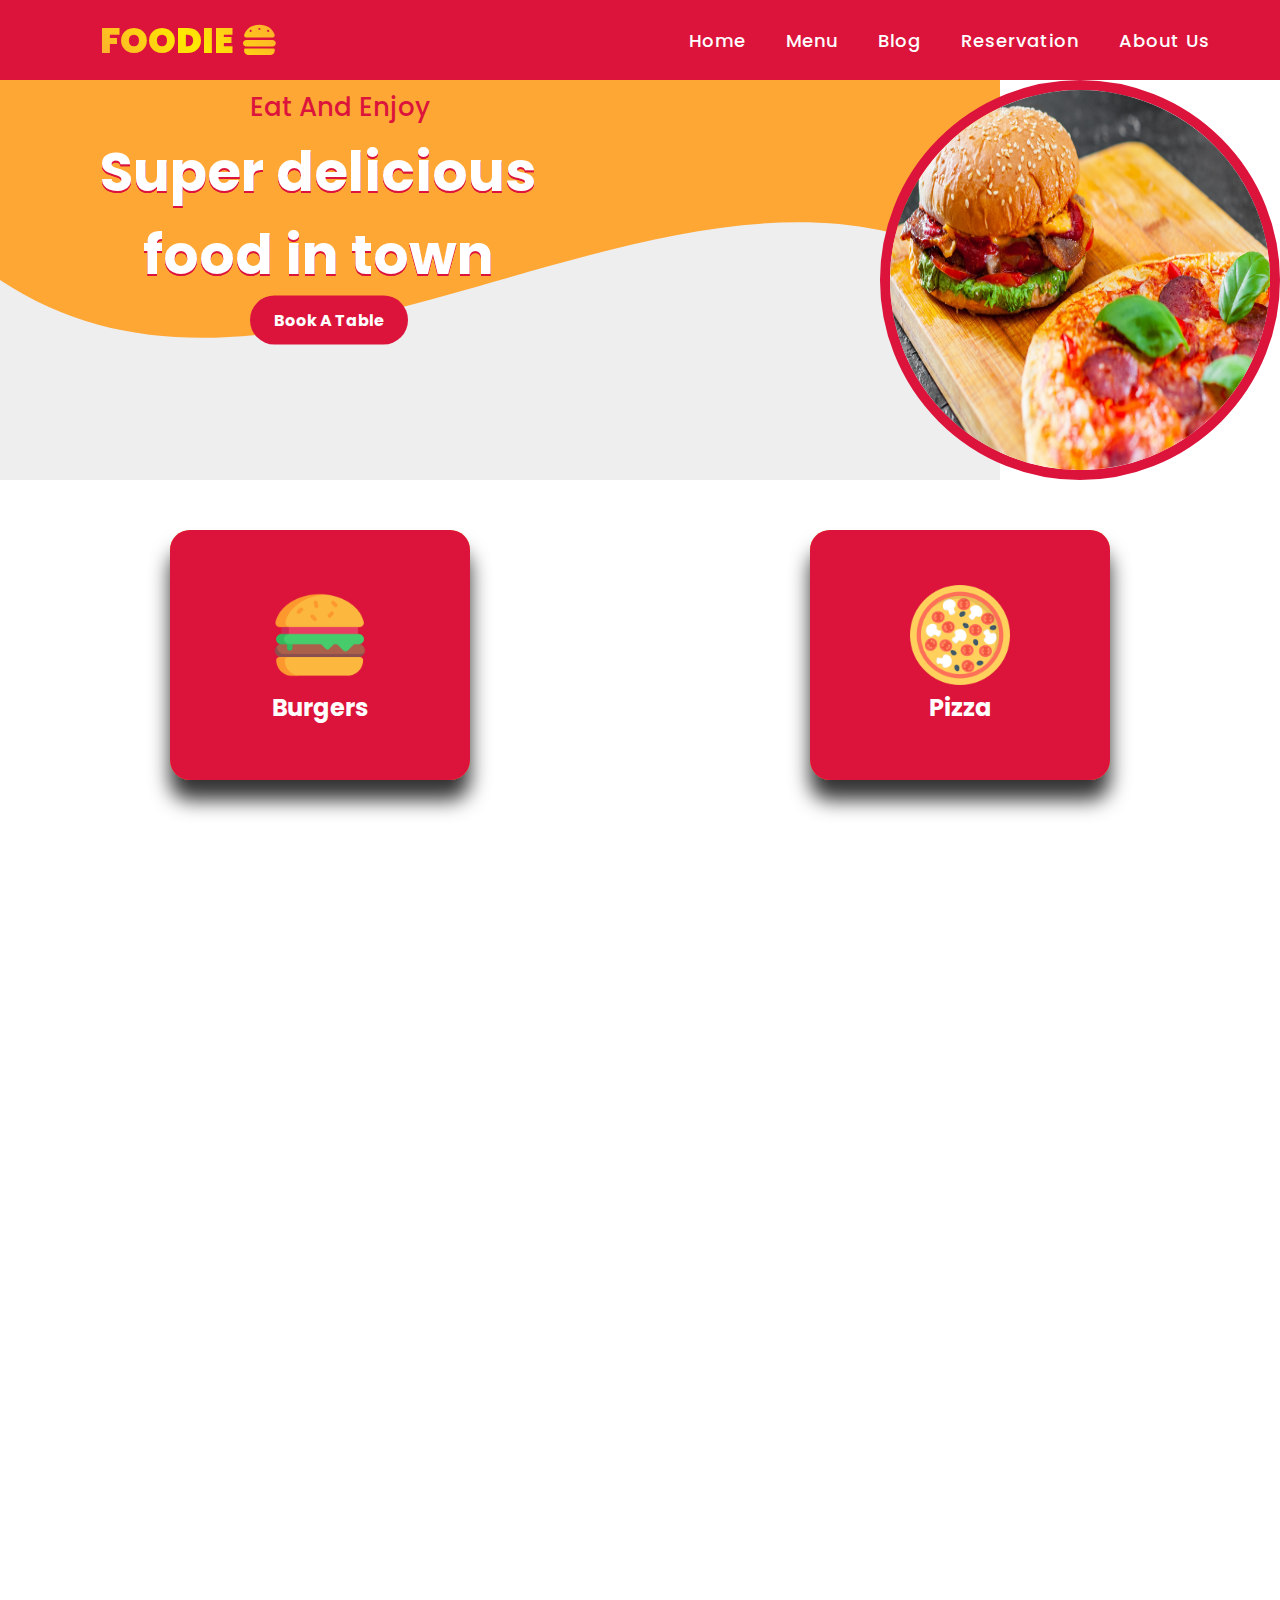
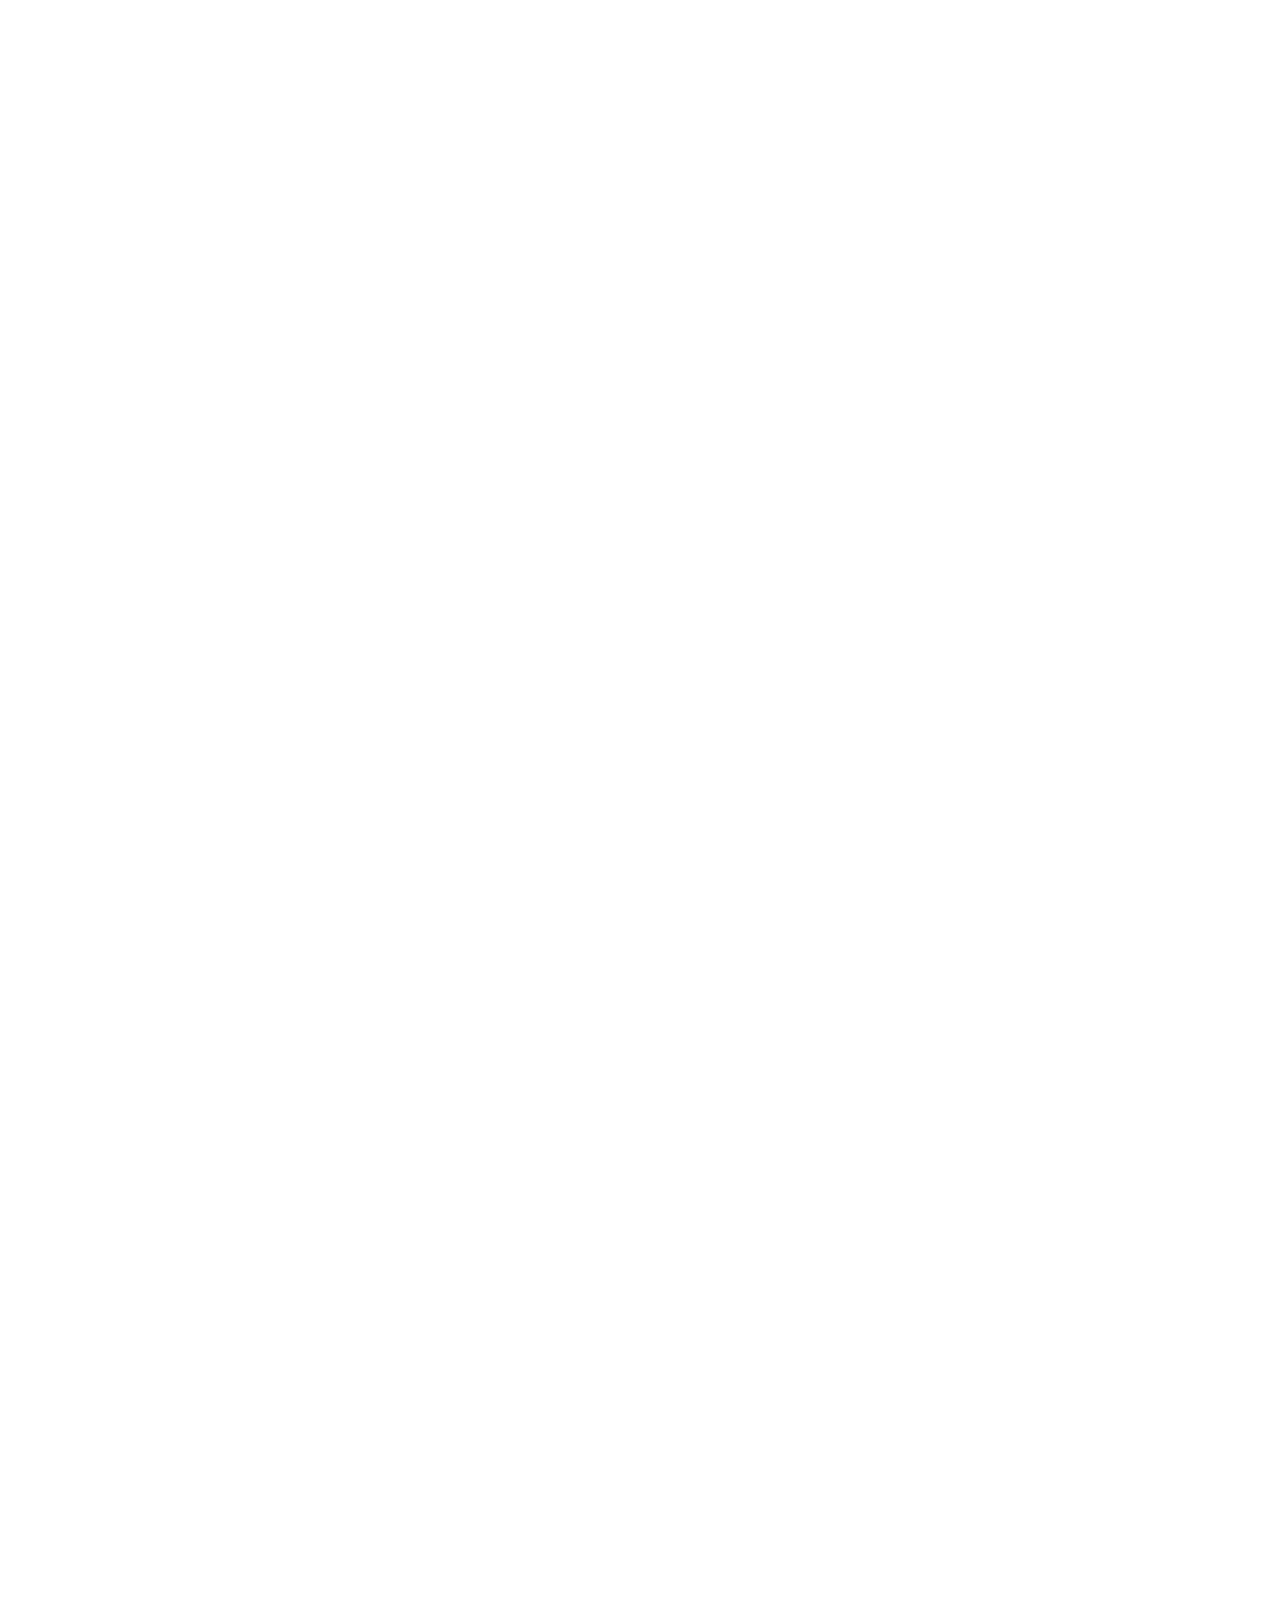
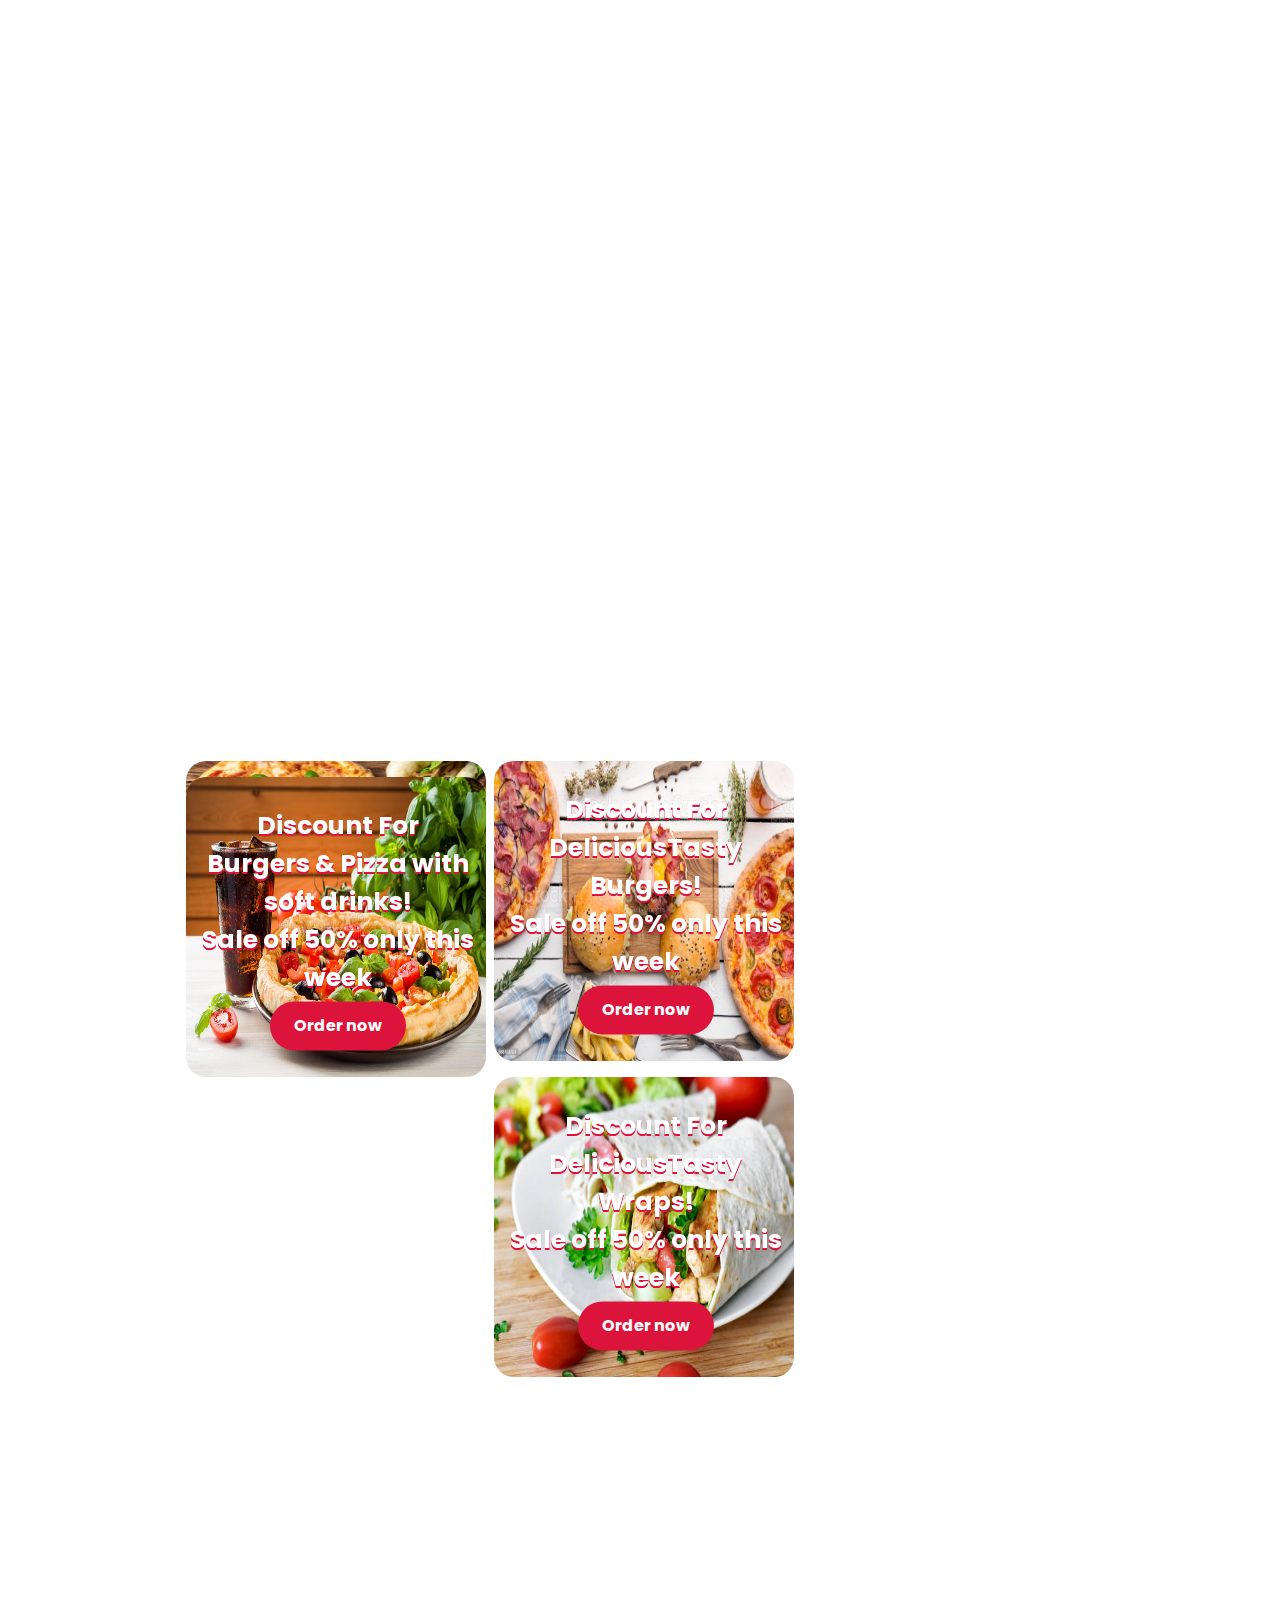
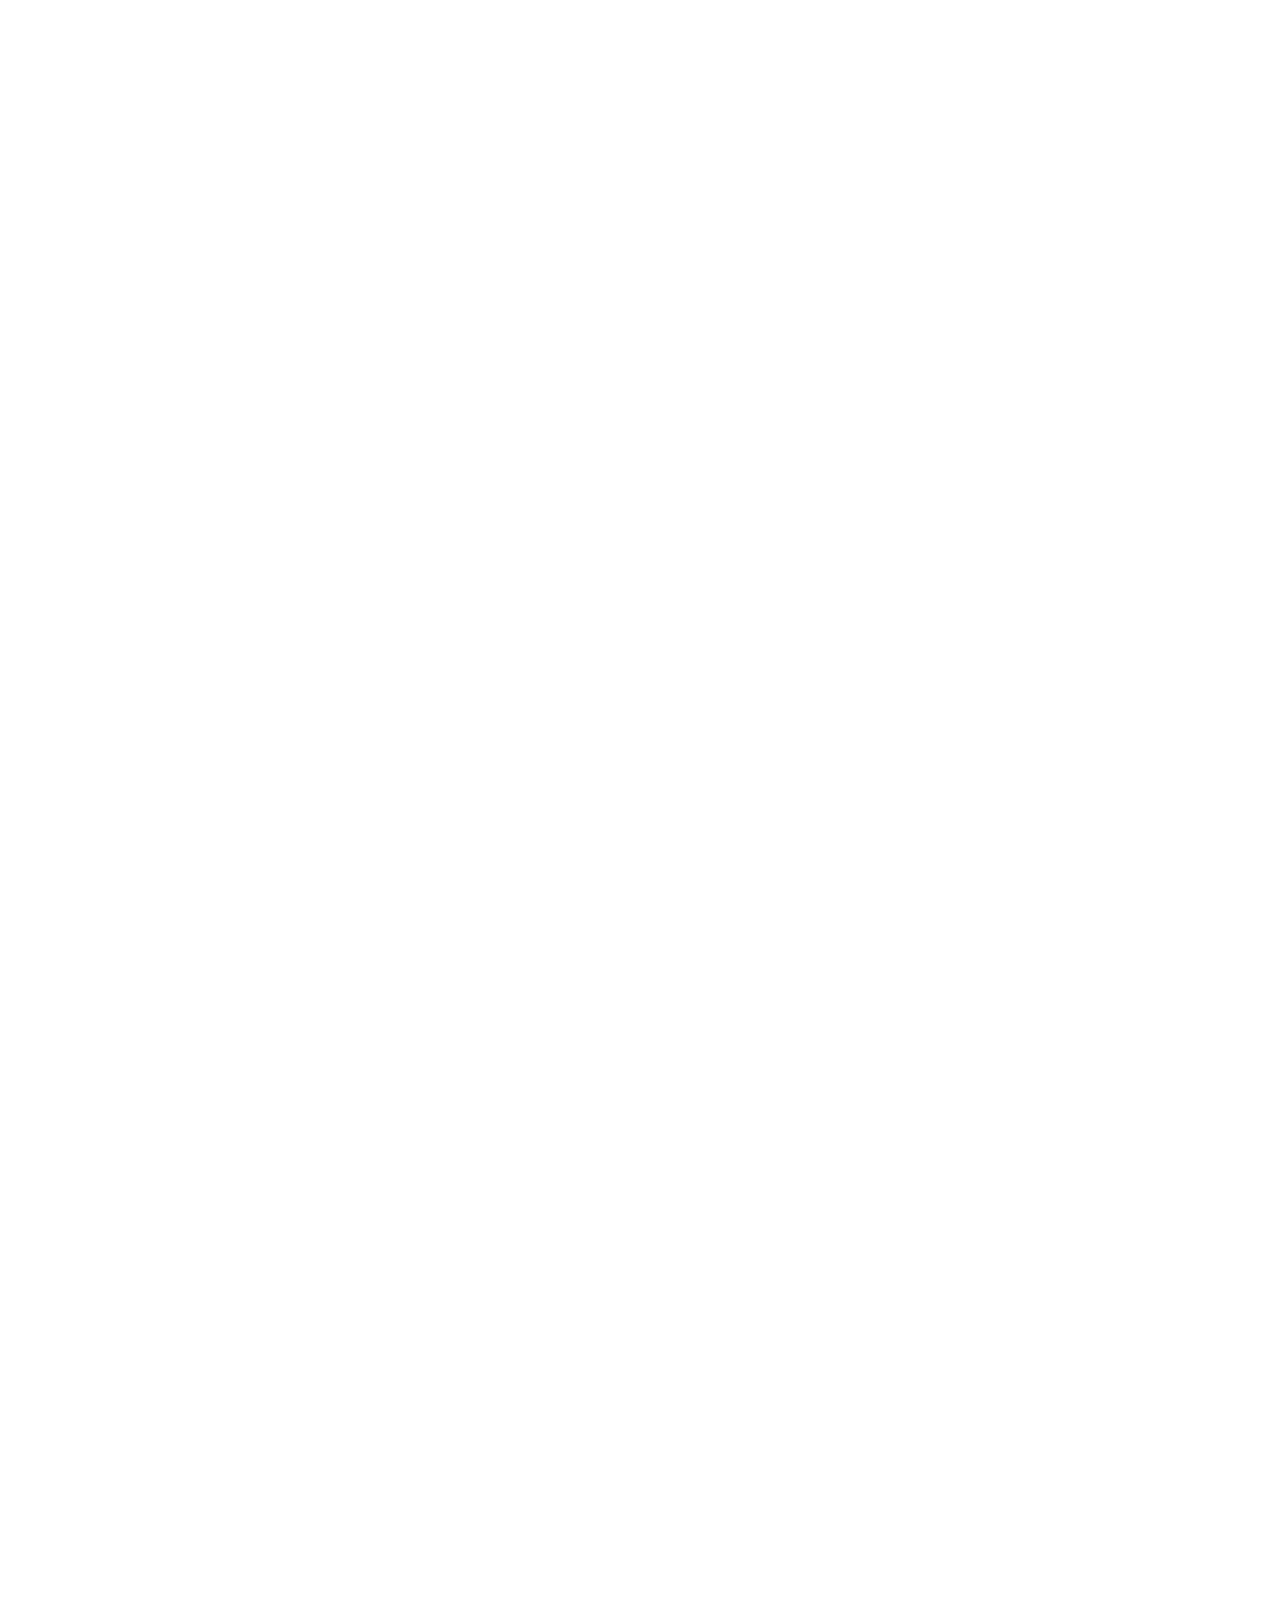
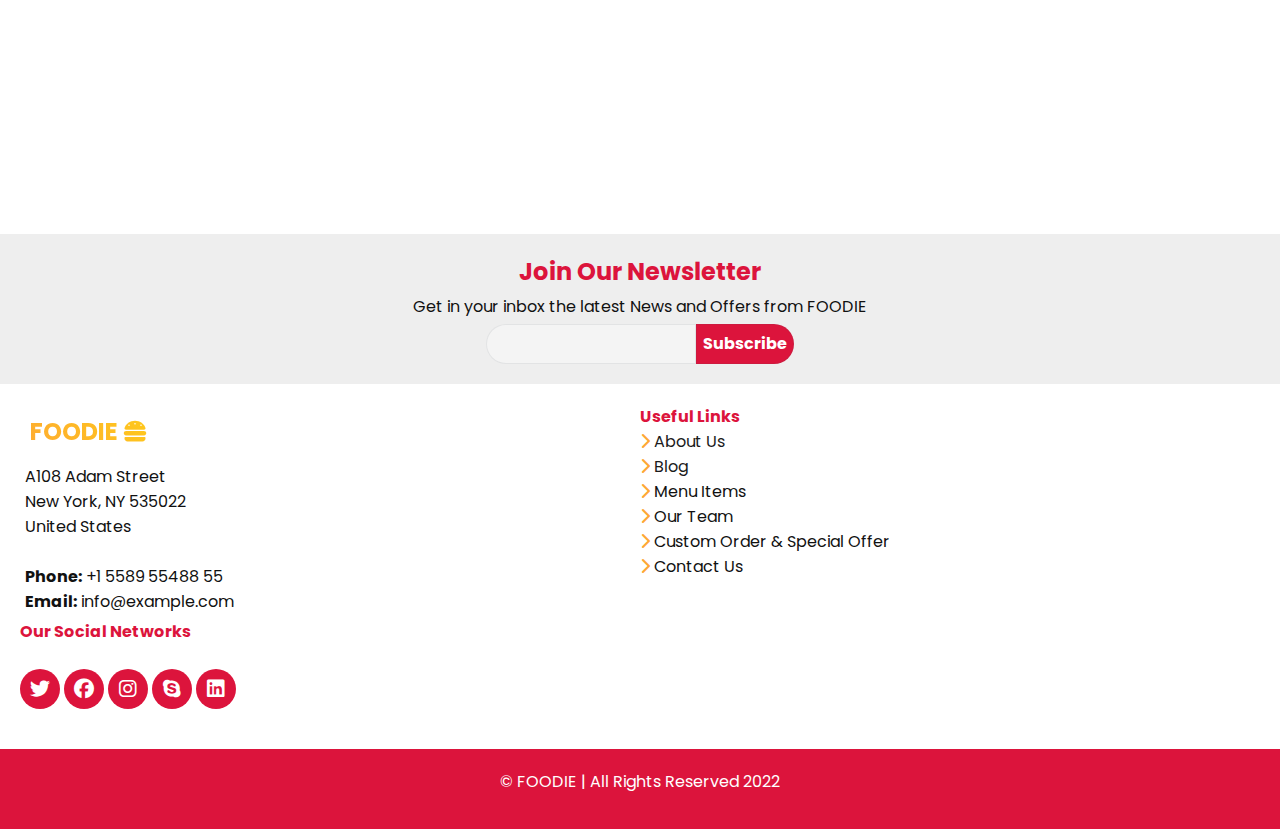
==== commit 467a60f0: "Add files via upload" ====
--- a/index.html
+++ b/index.html
@@ -27,14 +27,14 @@
             <li><a href="#">Home</a></li>
             <li><a href="menu.html" >Menu</a>
             <li><a href="blog.html">Blog</a></li>
-            <li><a href="reservation.html">Reservation</a></li>
+            <li><a href="order.html">Reservation</a></li>
             <li><a href="about.html">About Us</a></li>
          </ul>
       </nav>
            
             <div class="content">
             <div class="container"><div class="top-left">Eat And Enjoy</div><div class="top-bottom">Super delicious<br>food in town</div>
-            <a class="btn" href="" >Book A Table</a>
+            <a class="btn" href="order.html" >Book A Table</a>
             <svg class="svg" viewBox="0 0 500 500"
             preserveAspectRatio="xMinYMin meet">
             
@@ -113,7 +113,7 @@
              <h4><i class="fas fa-check-circle"></i> Premium toppings are fixed</h4>
              <br>
              <br>
-             <a class="btn1" href="" >Who We Are?</a>
+             <a class="btn1" href="about.html" >Who We Are?</a>
             <br>
             <br>
              <img class="ring" src="images/burgers.jpg" data-aos="slide-up">
--- a/style.css
+++ b/style.css
@@ -402,6 +402,7 @@
 text-decoration:none;
 font-weight:700;
 color: #fff;
+cursor: pointer;
 }
 
 .btn1:hover{
@@ -415,6 +416,13 @@
  width: 300px;
  border-radius:100%;
  border: 10px solid crimson;
+
+}
+
+.blog-con{
+width: 100%;
+height: 100%;
+padding: 10px;
 
 }
 
@@ -1125,7 +1133,7 @@
 
 .fa-check-circle{
 color: limegreen;
-font-size:30px;
+font-size:20px;
 }
 
 
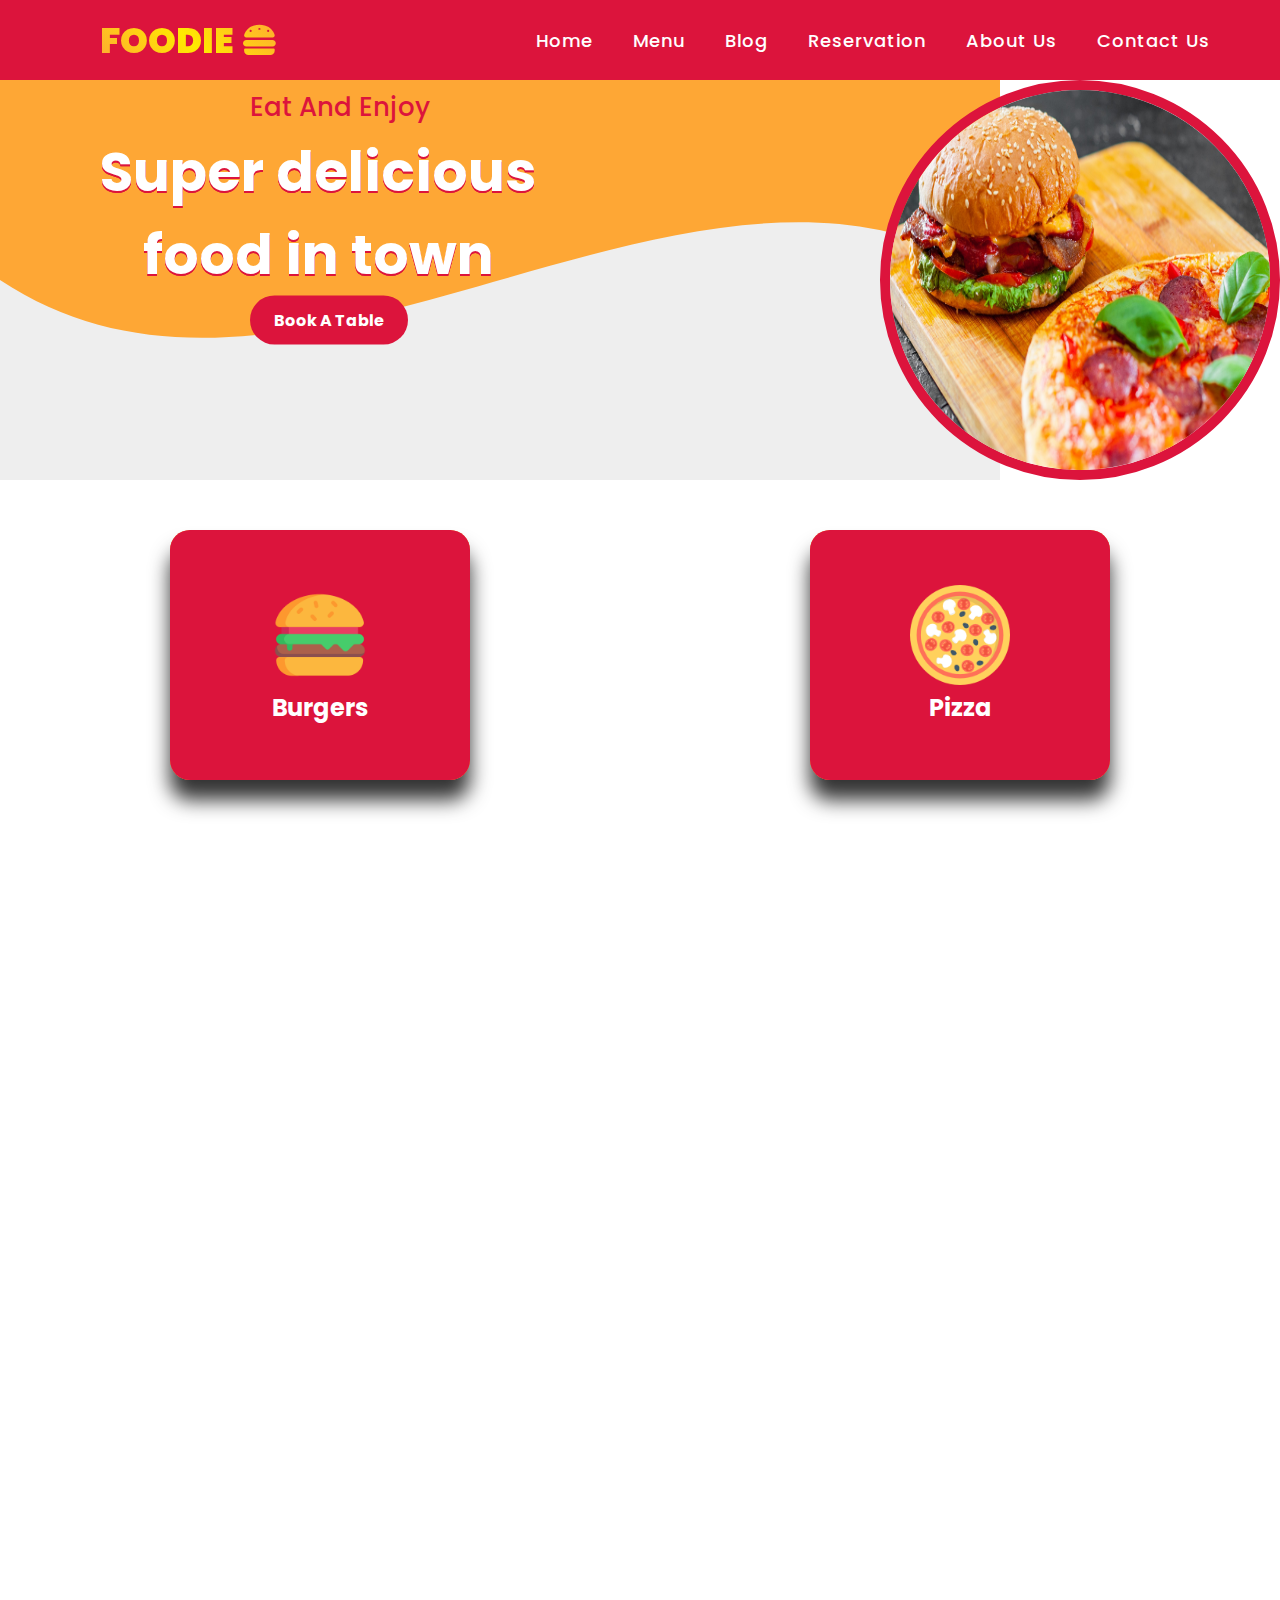
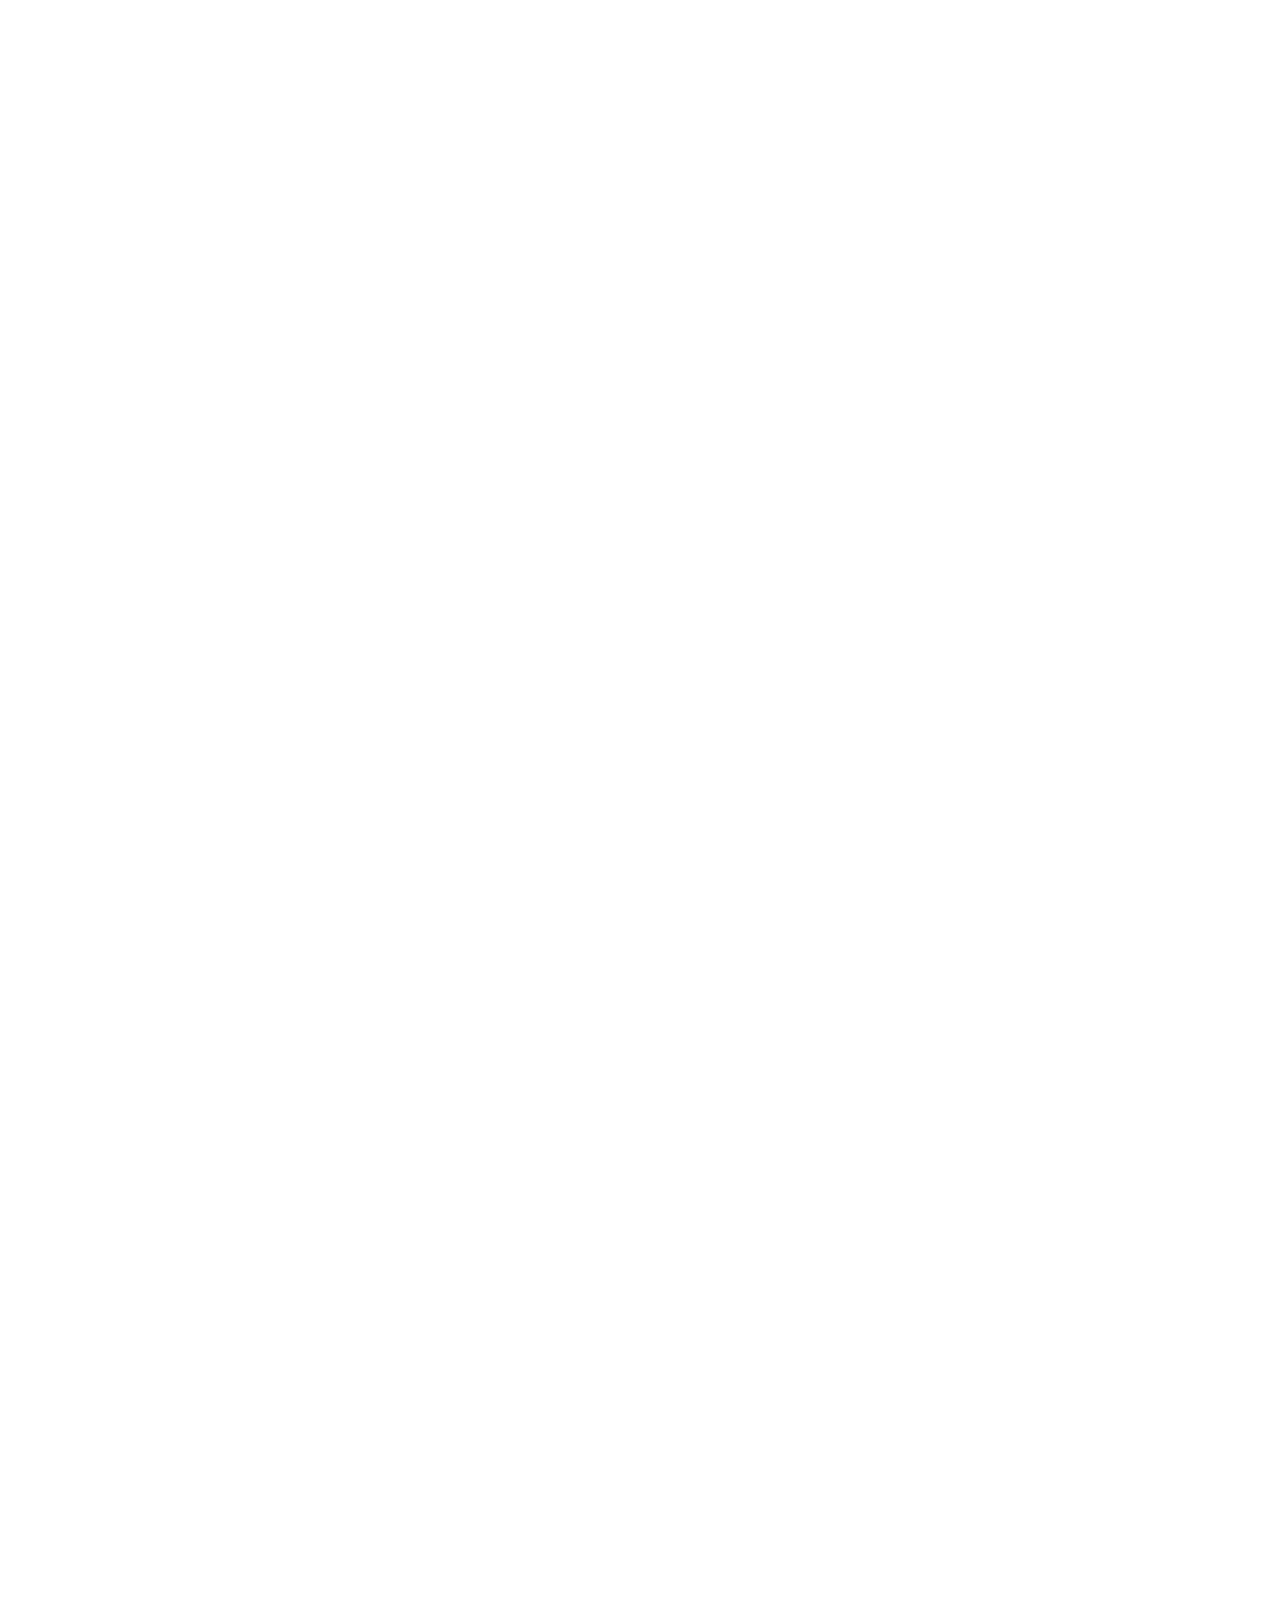
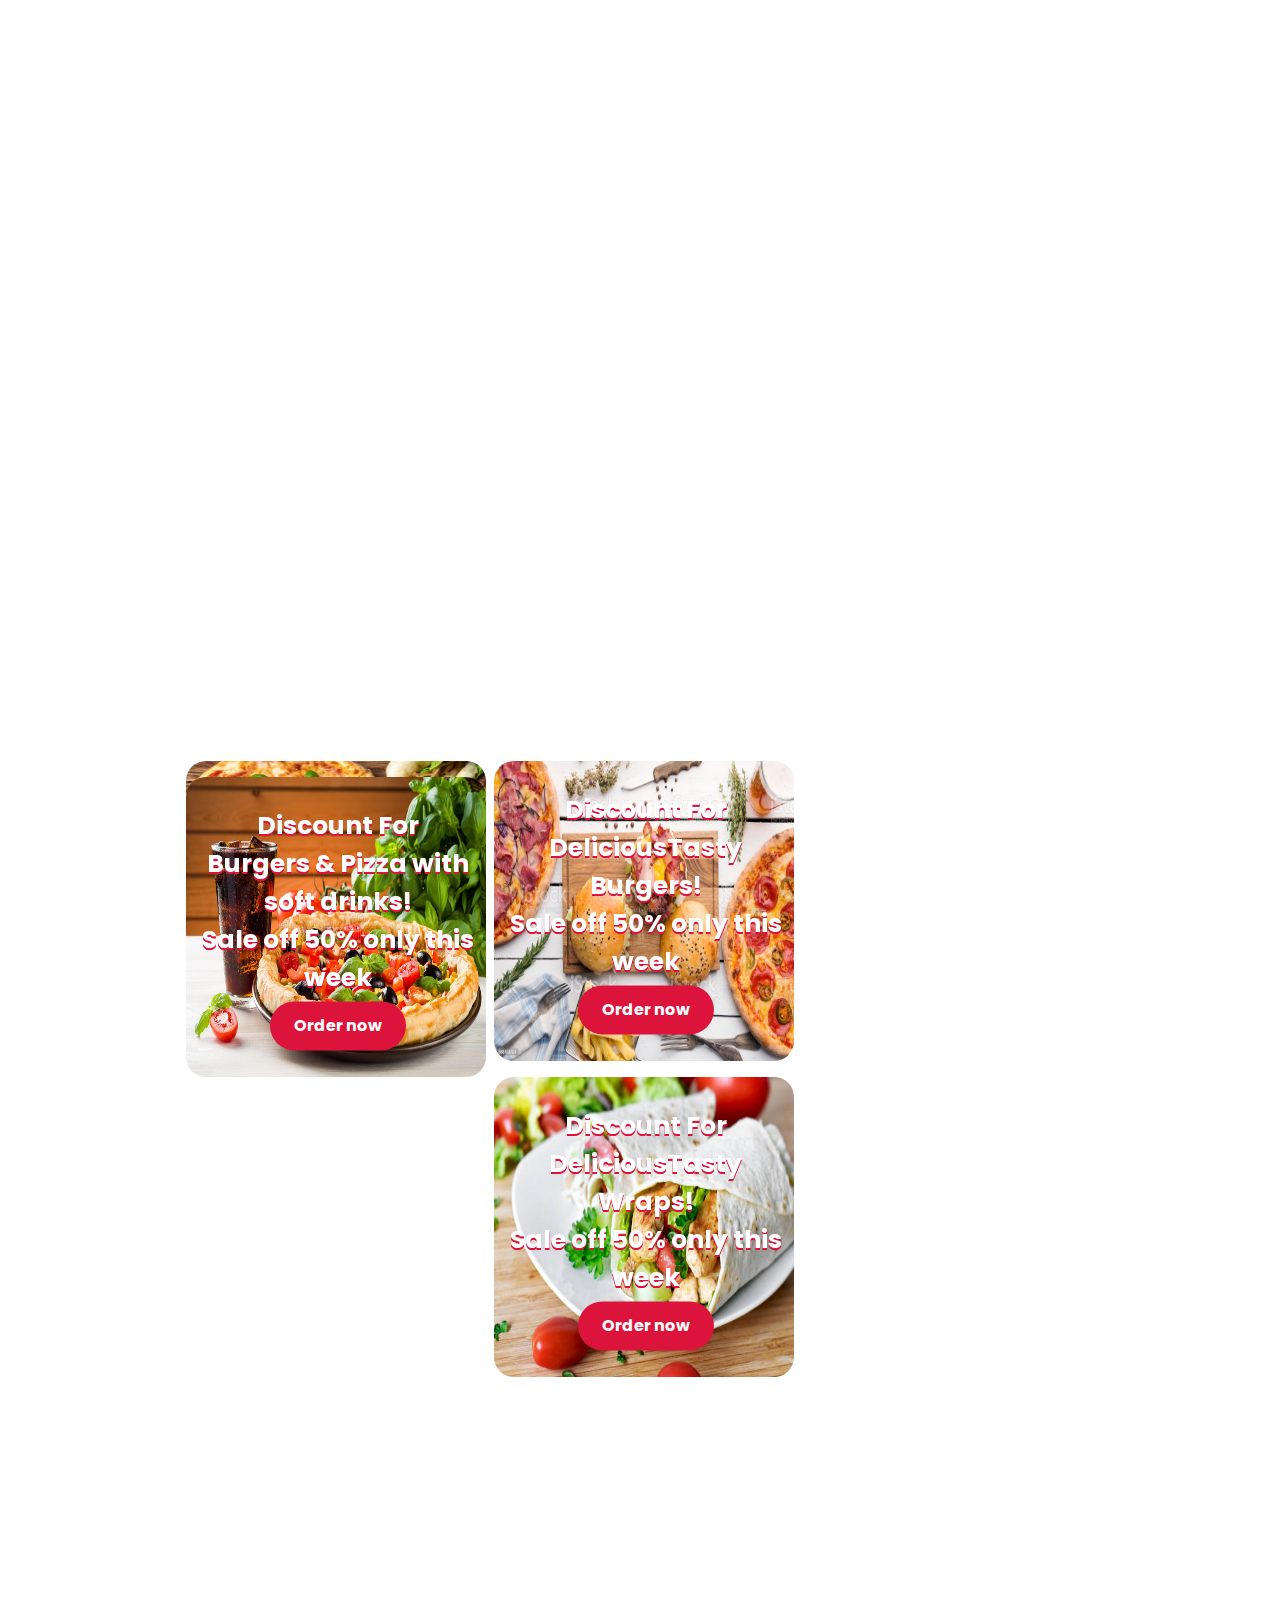
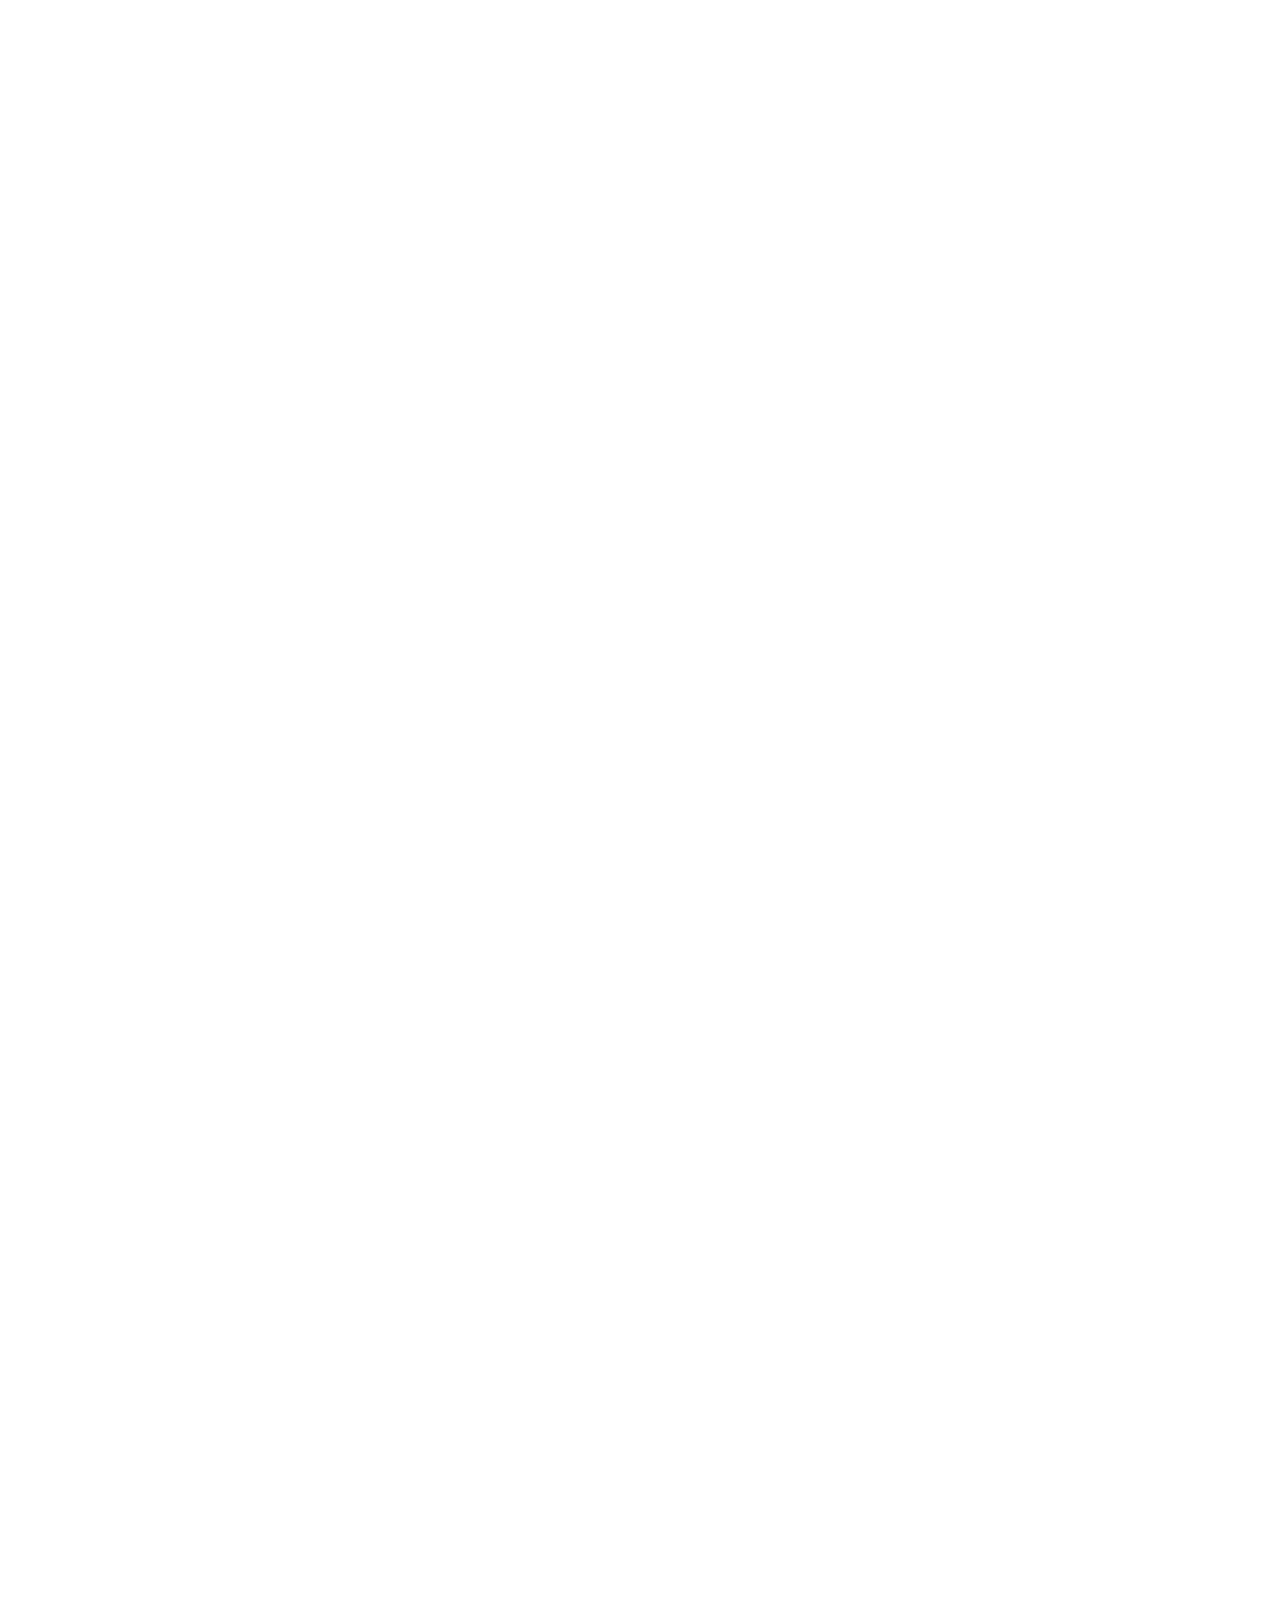
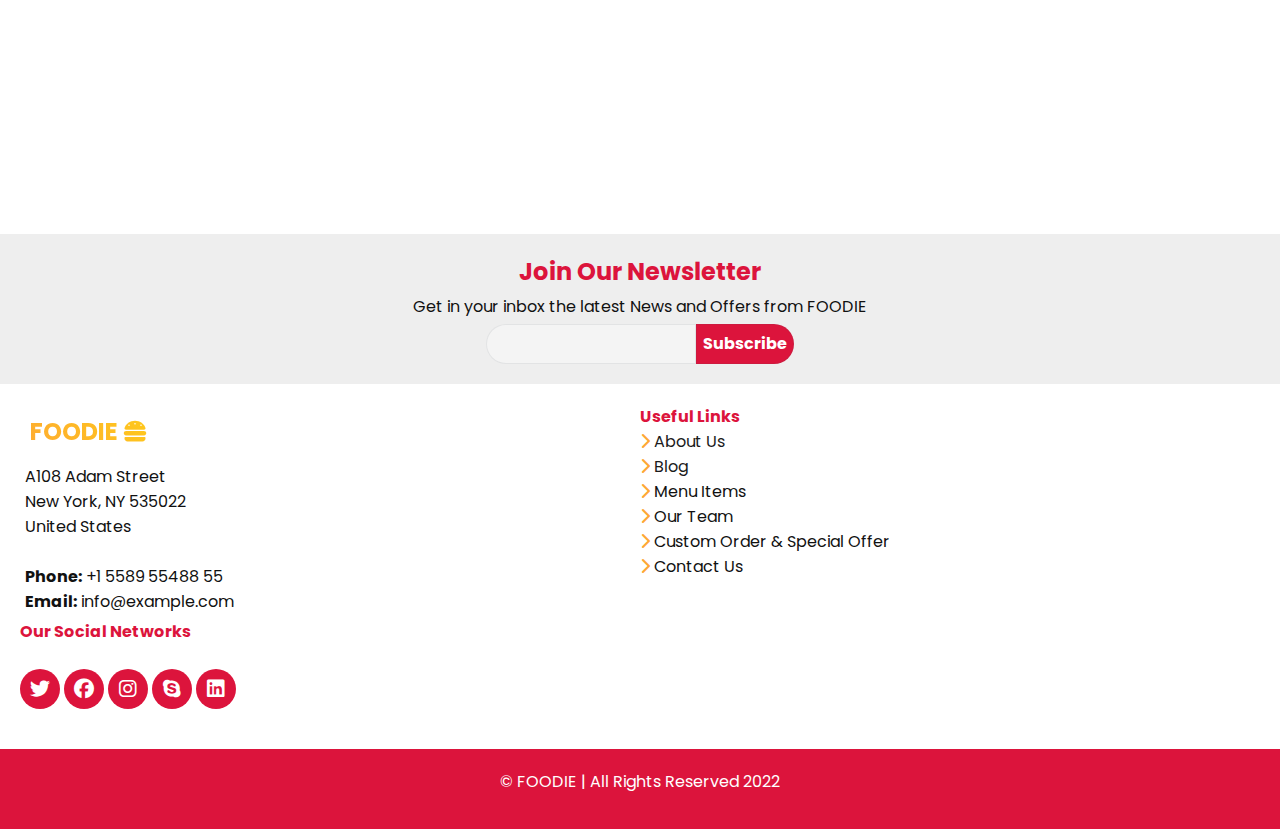
==== commit c80ba32d: "Add files via upload" ====
--- a/index.html
+++ b/index.html
@@ -29,6 +29,8 @@
             <li><a href="blog.html">Blog</a></li>
             <li><a href="order.html">Reservation</a></li>
             <li><a href="about.html">About Us</a></li>
+            <li><a href="contact.html">Contact Us</a></li>
+            
          </ul>
       </nav>
            
@@ -132,7 +134,7 @@
              
              <button class="btn1" onclick="wraps1();wraps2();wraps3();wraps4();" data-aos="fade-in">Wraps</button>
              
-             <button class="btn1" onclick="soft1();soft2();soft3();soft4();soft5();soft6();" data-aos="fade-in">Combo Meals</button>
+             <button class="btn1" onclick="soft1();soft2();soft3();soft4();" data-aos="fade-in">Combo Meals</button>
              
                <div class="container3">
              <div class="card1" data-aos="flip-left"> 
--- a/style.css
+++ b/style.css
@@ -665,6 +665,9 @@
 text-align:center;
 }
 
+
+
+
 .footer-head{
 text-align:left;
 background:linear-gradient(45deg,#fea735,#ffea00,#fea735) ;
@@ -981,9 +984,57 @@
 }
 
 
-
-
 #contactForm {
+display: grid;
+grid-gap: 20px;
+grid-template-areas:
+'name'
+'last'
+'email'
+'phone'
+'message';
+}
+
+.required-field {
+grid-column: 1 / 2;
+}
+
+.submit-button {
+grid-column: 2 / 3;
+}
+
+.name-field {
+grid-area: name;
+grid-column: 1 / 3;
+}
+
+.last-field {
+grid-area: last;
+grid-column: 1 / 3;
+}
+
+
+.email-field {
+grid-area: email;
+grid-column: 1 / 3;
+}
+
+.phone-field {
+grid-area: phone;
+grid-column: 1 / 3;
+}
+
+
+
+
+.message-field {
+grid-area: message;
+grid-column: 1 / 3;
+}
+
+
+
+#bookForm {
 display: grid;
 grid-gap: 20px;
 grid-template-areas:
@@ -1142,7 +1193,7 @@
 
 @media (min-width: 500px) {
 
-#contactForm {
+#bookForm {
 grid-template-columns: 1fr 1fr;
 grid-template-areas:
 'name email'
@@ -1168,6 +1219,40 @@
 .date-field {
 grid-area: date;
 grid-column: 2 / 3;
+}
+
+.message-field {
+grid-area: message;
+grid-column: 1 / 3;
+}
+
+
+#contactForm {
+grid-template-columns: 1fr 1fr;
+grid-template-areas:
+'name last'
+'email phone'
+'message message';
+}
+
+.name-field {
+grid-area: name;
+grid-column: 1 / 2;
+}
+
+.last-field {
+grid-area: last;
+grid-column: 2 / 2;
+}
+
+.email-field {
+grid-area: email;
+grid-column: 2 / 2;
+}
+
+.phone-field {
+grid-area: phone;
+grid-column: 1 / 2;
 }
 
 .message-field {
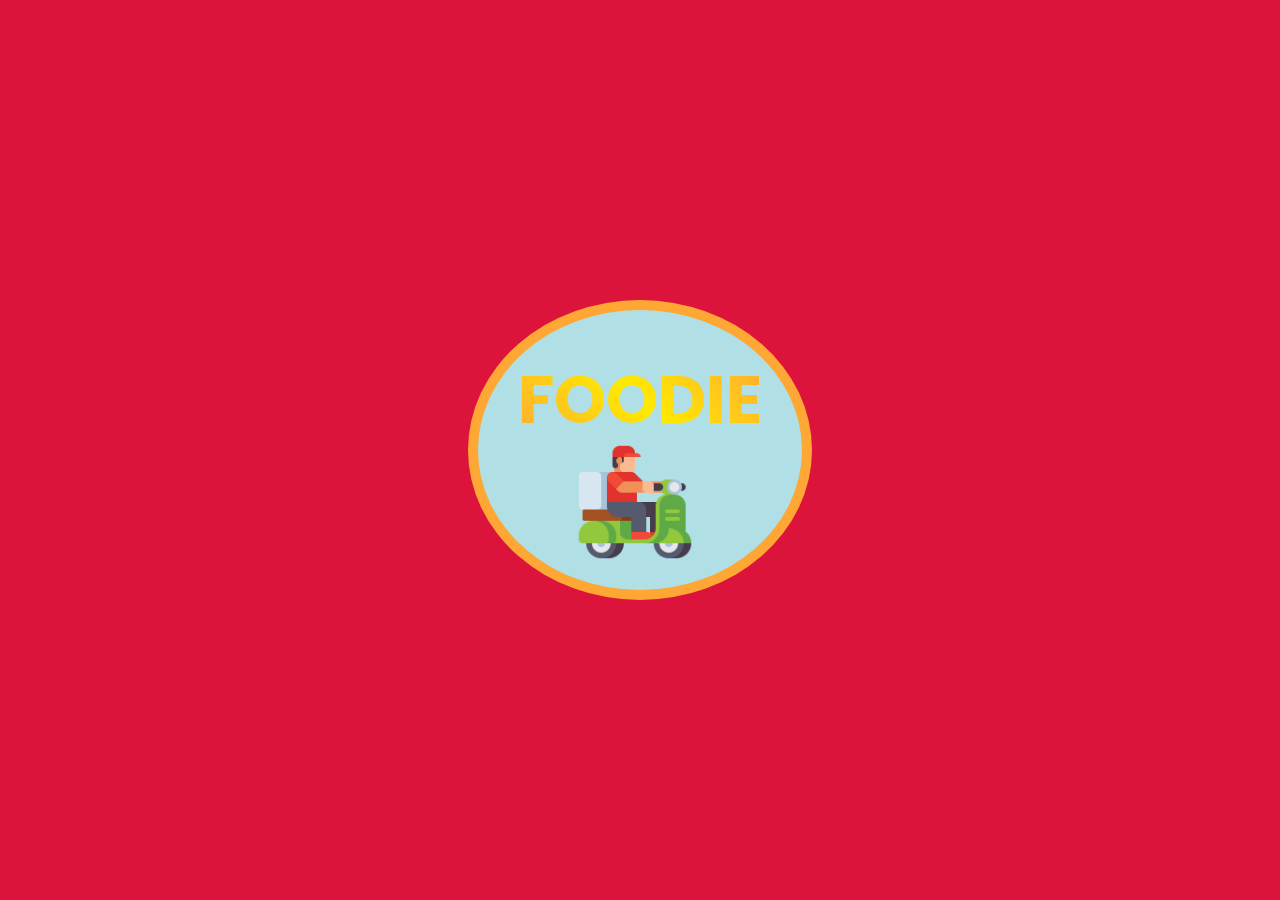
==== commit c32cddaa: "Add files via upload" ====
--- a/index.html
+++ b/index.html
@@ -9,7 +9,22 @@
        <meta name="viewport" content="width=device-width, initial-scale=1">
    </head>
    
-<body>
+<body onload="myFunction()" style="margin:0;">
+   
+   <div id="loader">
+   
+  
+<article class="wrap">
+<h6 class="fades">FOODIE</h6>
+ <img src="images/delivery.png" class="load slide">
+ </article>
+
+
+
+
+</div>
+
+    <div style="display:none;" id="myDiv" class="animate-bottom">
     
 <nav>
          <div class="logo">
@@ -25,7 +40,7 @@
          <i style="font-size:36px;cursor:none;" class="fa fa-times-circle"></i>
          </label>
             <li><a href="#">Home</a></li>
-            <li><a href="menu.html" >Menu</a>
+            <li><a href="menu.html" >Menu</a></li>
             <li><a href="blog.html">Blog</a></li>
             <li><a href="order.html">Reservation</a></li>
             <li><a href="about.html">About Us</a></li>
@@ -361,6 +376,7 @@
  <footer>© FOODIE | All Rights Reserved 2022</footer>            
  
 </div>
+</div>
 <script src="script.js"></script>
 <script src="https://ajax.googleapis.com/ajax/libs/jquery/2.1.1/jquery.min.js"></script>
 <script src="https://unpkg.com/aos@next/dist/aos.js"></script>
--- a/style.css
+++ b/style.css
@@ -6,7 +6,6 @@
   box-sizing: border-box;
   font-family: 'Poppins', sans-serif;
 }
-
 
 
 
@@ -694,6 +693,9 @@
 }
 
 
+
+
+
 .statscounts{
   margin-left:auto;
   margin-right: auto;
@@ -747,6 +749,8 @@
     box-shadow: 0 20px 20px rgba(0, 0, 0, 0.8);
     border-top-left-radius:50px; 
     border-bottom-right-radius:50px;
+    border-top-right-radius:10px;
+    border-bottom-left-radius:10px;
 }
 
 .container6{
@@ -852,6 +856,126 @@
 .info span{
   color: #1a1a1a;
 }
+
+
+.slide{
+width: 100%;
+}
+
+.slide{
+  animation: 1s slide;
+}
+@keyframes slide {
+  from {
+    margin-left: -100%;
+  }
+  to {
+    margin-left: 0%;
+  }
+}
+
+.fade {
+  animation-name: fade;
+  animation-duration: 1.5s;
+}
+
+@keyframes fade {
+  from {opacity: 0} 
+  to {opacity: 1}
+}
+
+.load{
+height: 120px;
+width: 120px;
+position: fixed;
+bottom: 10%;
+left: 30%;
+
+}
+
+h6{
+  background:linear-gradient(45deg,#fea735,#ffea00,#fea735) ;
+  -webkit-text-fill-color: transparent; 
+  -webkit-background-clip: text;
+text-align: center;
+margin: 40px;
+font-weight: 700;
+}
+
+
+
+
+#loader{
+text-align: center;
+position:fixed;
+margin-left:auto;
+margin-right: auto;
+width: 100%;
+height: 100%;
+display: flex;
+justify-content: center;
+align-items: center;
+background: crimson;
+font-size:100px;
+}
+
+
+.wrap {
+animation: scroll 7s linear infinite;
+background: url("images/one.png");
+background-color: powderblue;
+background-size: cover;
+height: 300px;
+min-width: 300px;
+justify-content: center;
+align-items: center;
+perspective: 1000px;
+perspective-origin: 50% 50%;
+border-radius: 100%;
+border:10px solid #fea735;
+}
+
+@keyframes scroll {
+100%{
+background-position: -3000px 0px;
+background-color: #000;
+}
+}
+
+@media (prefers-reduced-motion) {
+.wrapper {
+animation: scroll 200s linear infinite;
+}
+}
+
+#myDiv {
+  display: none;
+  text-align: center;
+}
+
+
+.fades {
+  animation-name: fade;
+  animation-duration: 5s;
+}
+
+@keyframes fades {
+  from {opacity: 0} 
+  to {opacity: 1}
+}
+
+
+
+         
+         @keyframes fadeOut {
+            0% {opacity: 1;}
+            100% {opacity: 0;}
+         }
+         
+         .fadeOut {
+            -webkit-animation-name: fadeOut;
+            animation-name: fadeOut;
+         }
 
 
 @media (min-width: 500px) {
@@ -922,7 +1046,7 @@
   
  .container{
  height: 400px;
- max-width:1000px;
+ max-width:100%;
  background: #eee;
  }
 
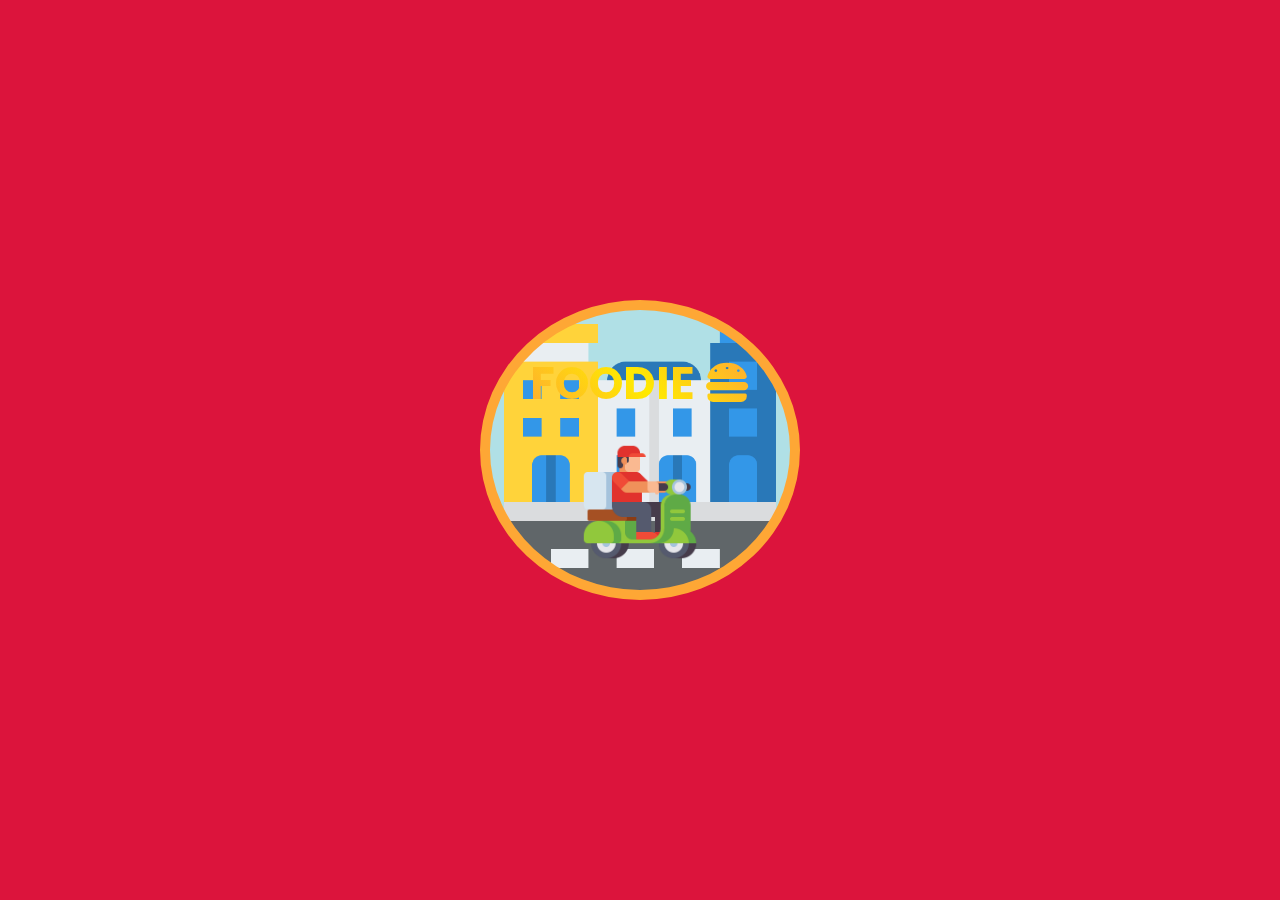
==== commit fb9645c2: "Add files via upload" ====
--- a/index.html
+++ b/index.html
@@ -15,7 +15,7 @@
    
   
 <article class="wrap">
-<h6 class="fades">FOODIE</h6>
+<div class="logo1 fades">FOODIE <i class="fa-solid fa-burger"></i> </div>
  <img src="images/delivery.png" class="load slide">
  </article>
 
--- a/style.css
+++ b/style.css
@@ -893,13 +893,16 @@
 
 }
 
-h6{
+
+
+.logo1{
   background:linear-gradient(45deg,#fea735,#ffea00,#fea735) ;
   -webkit-text-fill-color: transparent; 
   -webkit-background-clip: text;
 text-align: center;
 margin: 40px;
 font-weight: 700;
+font-size:45px;
 }
 
 
@@ -926,7 +929,7 @@
 background-color: powderblue;
 background-size: cover;
 height: 300px;
-min-width: 300px;
+min-width: 320px;
 justify-content: center;
 align-items: center;
 perspective: 1000px;
